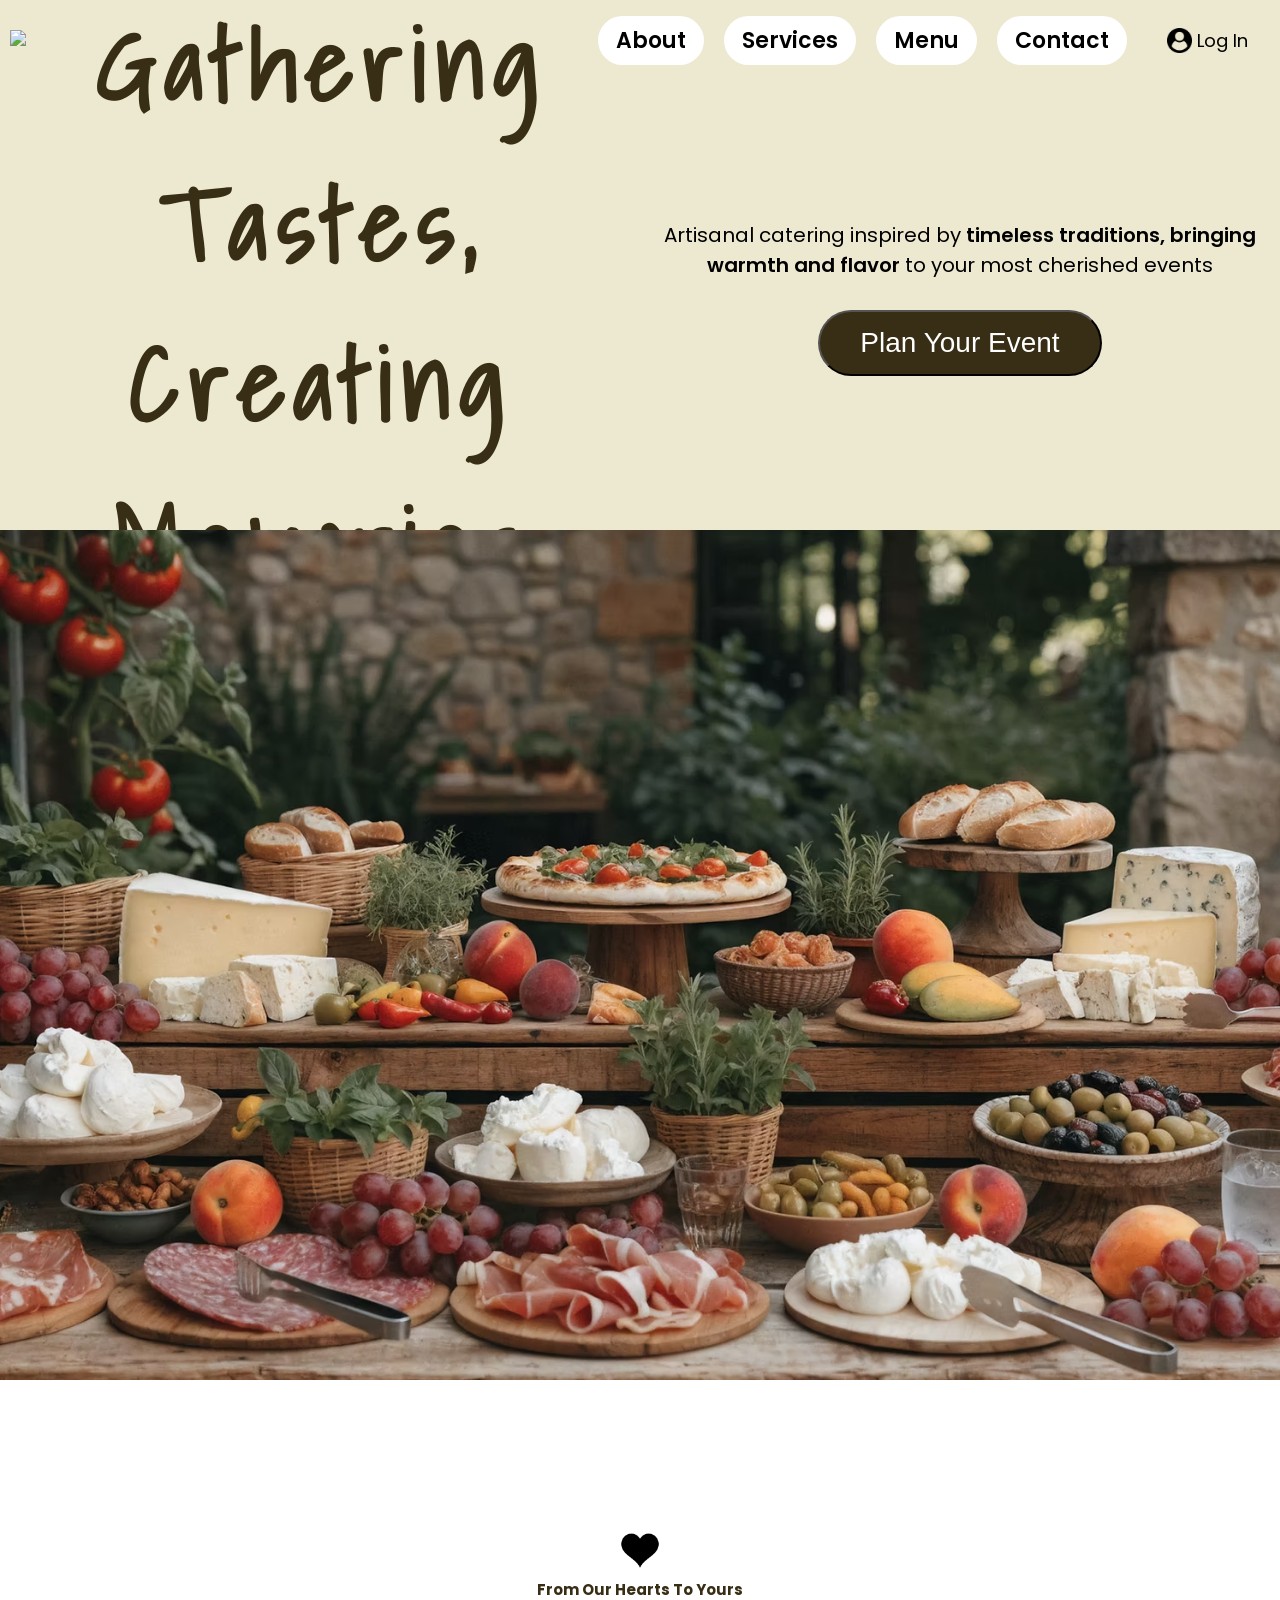
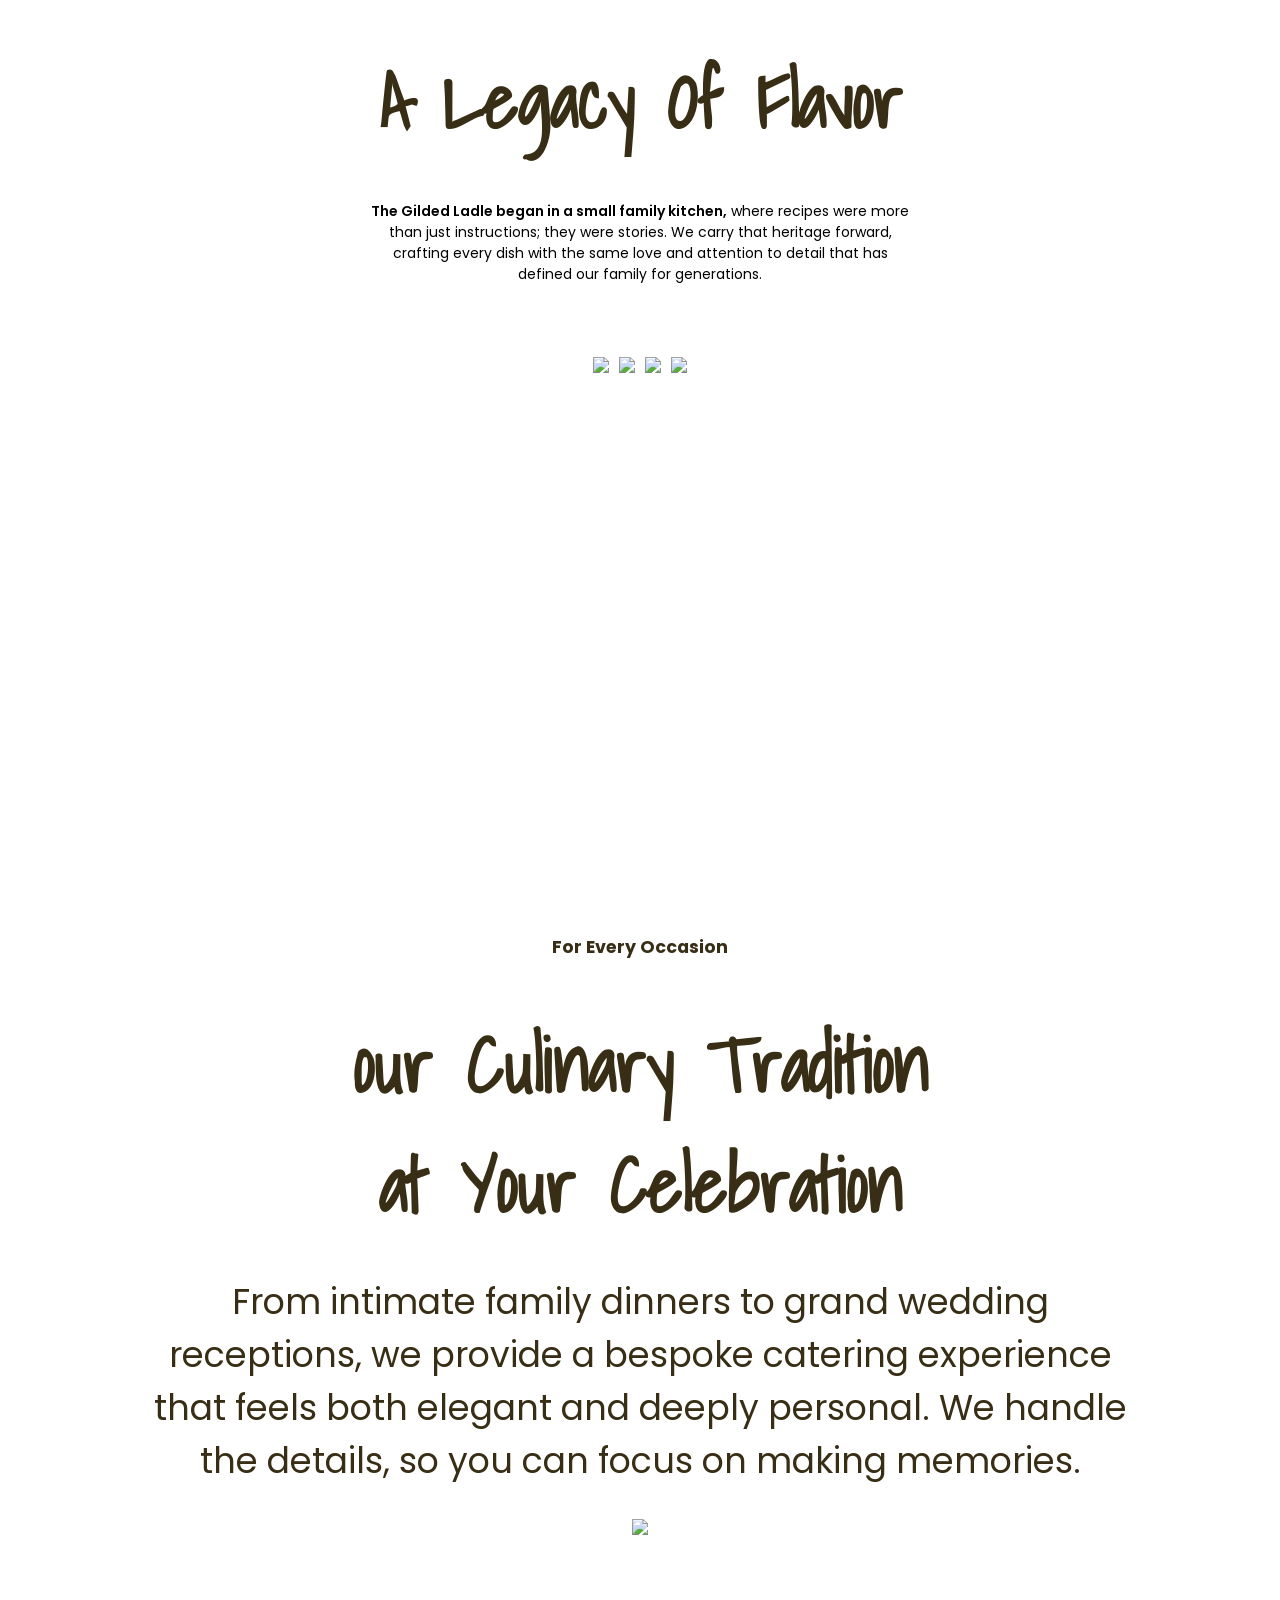
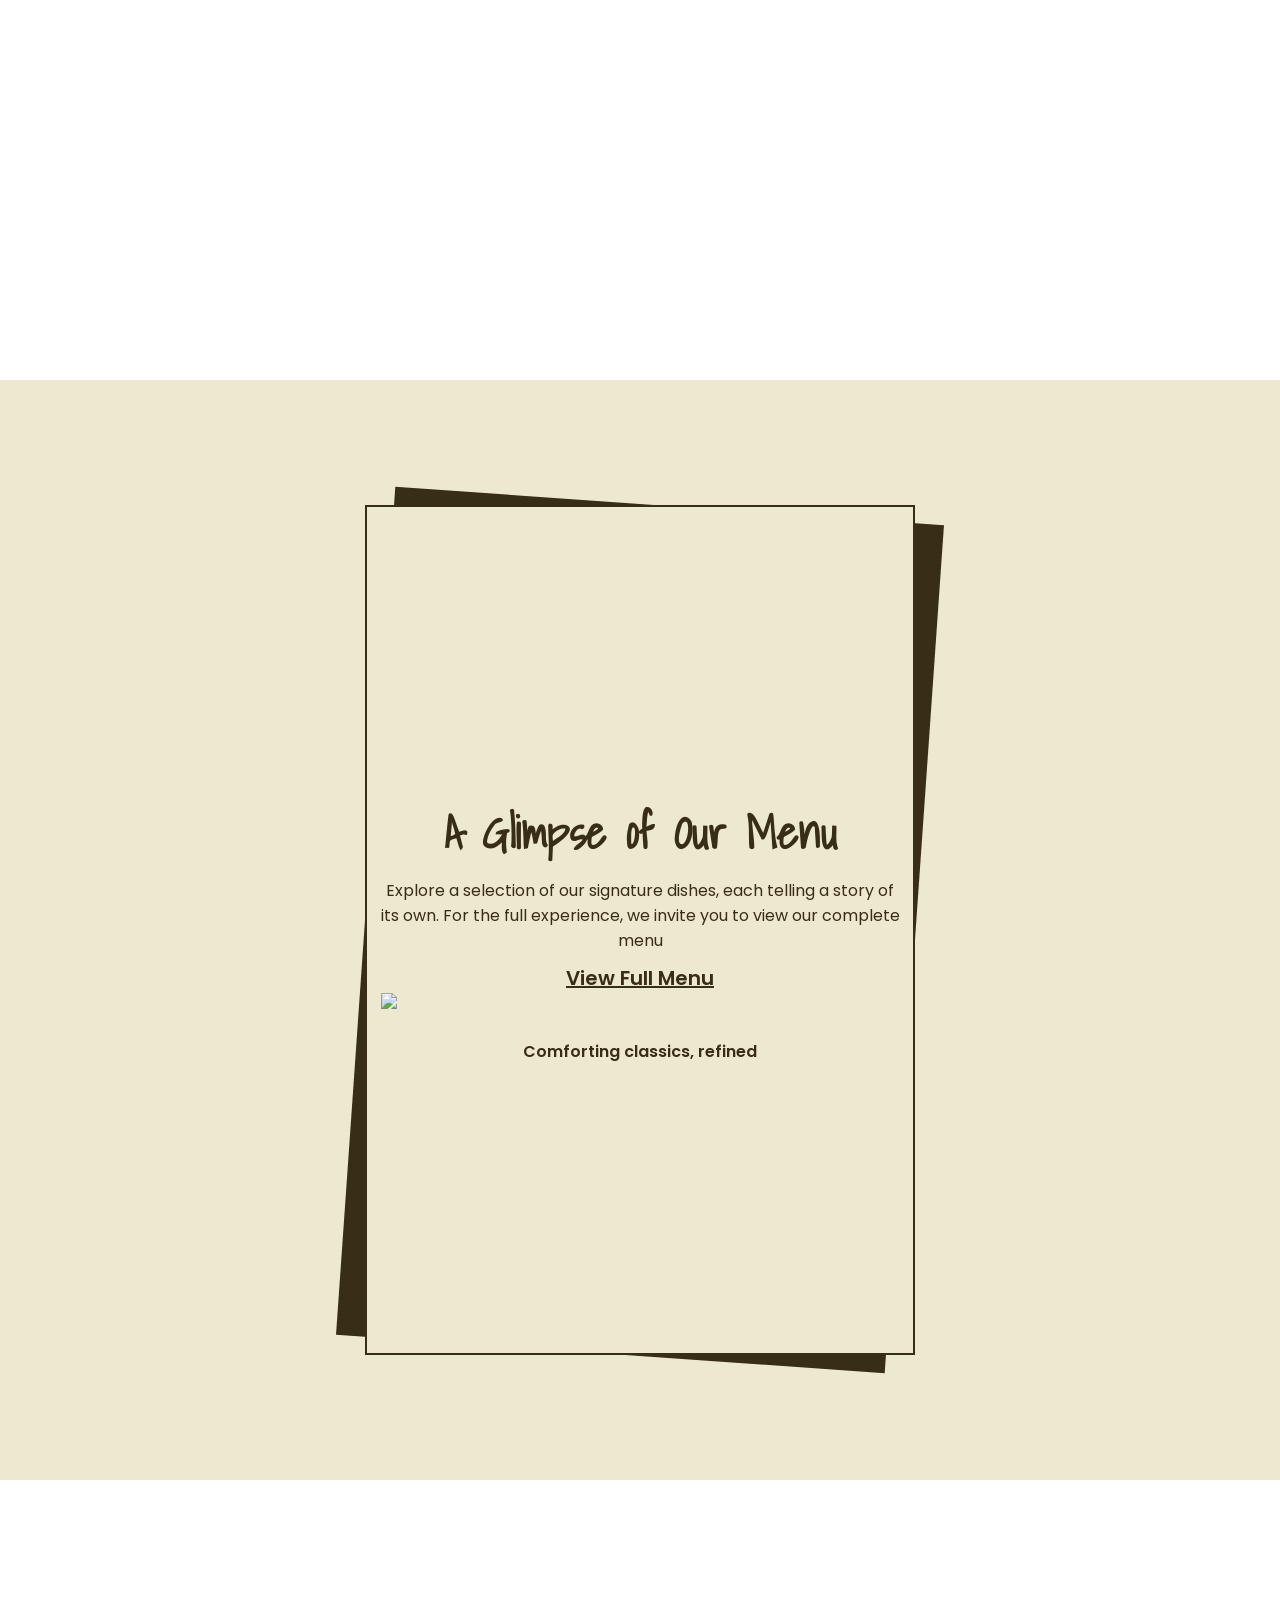
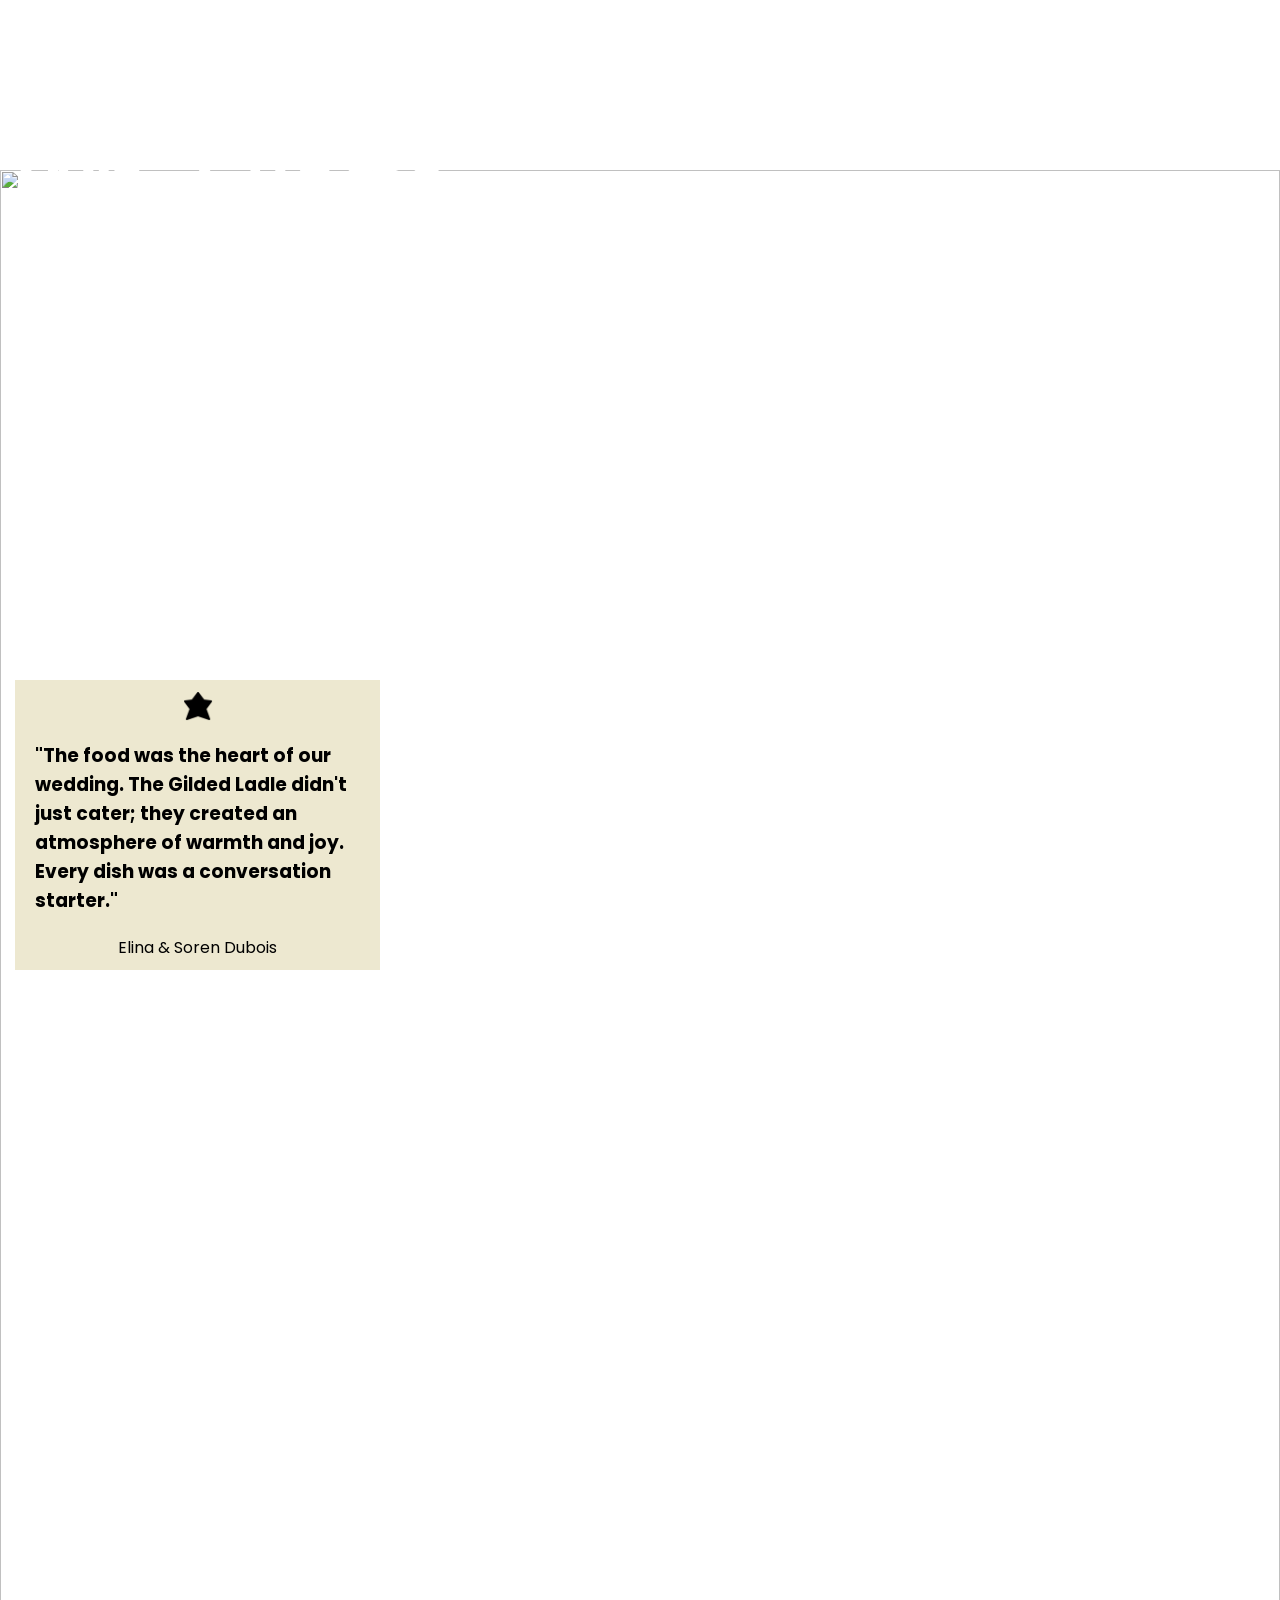
==== index.html @ 80f9003c "first commit" ====
<!doctype html>
<html lang="en">
  <head>
    <meta charset="UTF-8" />
    <meta name="viewport" content="width=device-width, initial-scale=1.0" />
    <link rel="stylesheet" href="style.css" />
    <title>The Glided Ladle</title>
  </head>
  <body>
    <header>
      <!-- HEADER SECTION -->
      <section class="nav-bar">
        <div class="nav-logo">
          <a href="">
            <img
              src="https://static.wixstatic.com/shapes/c837a6_a778e02888c2438186164f194c32f371.svg"
            />
          </a>
        </div>
        <div class="nav-link">
          <div class="nav-links">
            <ul>
              <li>
                <a href="#">About</a>
              </li>
              <li>
                <a href="#">Services</a>
              </li>
              <li>
                <a href="#">Menu</a>
              </li>
              <li>
                <a href="#">Contact</a>
              </li>
            </ul>
          </div>
          <div class="nav-log">
            <img src="images/user.png" />
            <a href="#" class="log-in">Log In</a>
          </div>
        </div>
      </section>
    </header>
    <main>
      <!-- HERO SECTION -->
      <section class="hero">
        <div class="hero-left">
          <h1 class="hero-title">
            Gathering Tastes, <br />
            Creating Memories
          </h1>
        </div>
        <div class="hero-right">
          <p>
            Artisanal catering inspired by
            <span> timeless traditions, bringing warmth and flavor</span> to
            your most cherished events
          </p>
          <div class="hero-button">
            <button>Plan Your Event</button>
          </div>
        </div>
      </section>
      <section class="banner">
        <div class="hero-banner">
          <img
            src="images/c837a6_fc90851868f1481ca88764199d51913c~mv2.avif"
            alt=""
          />
        </div>
      </section>
      <!-- Gallery Section -->
      <section class="gallery">
        <div class="gallery-texts">
          <div class="heart">
            <img src="images/heart (1).png" />
            <h3>From Our Hearts To Yours</h3>
          </div>
          <div class="g-title">
            <h2>A Legacy Of Flavor</h2>
          </div>
          <div class="g-par">
            <p>
              <span>The Gilded Ladle began in a small family kitchen,</span>
              where recipes were more than just instructions; they were stories.
              We carry that heritage forward, crafting every dish with the same
              love and attention to detail that has defined our family for
              generations.
            </p>
          </div>
        </div>
        <div class="gallery-photo">
          <div>
            <img
              src="https://static.wixstatic.com/media/c837a6_384324c828a540c6abbb90be30697486~mv2.png/v1/fill/w_328,h_281,al_c,q_85,usm_0.66_1.00_0.01,enc_avif,quality_auto/Catering_Gemini%203_1%20Flash%20(Nano%20Banana%202)_2026-05-06_10-18-56%201.png"
            />
          </div>
          <div>
            <img
              src="https://static.wixstatic.com/media/c837a6_018a41afda564a21869c9ddf106b1be5~mv2.png/v1/fill/w_328,h_373,al_c,q_85,usm_0.66_1.00_0.01,enc_avif,quality_auto/Catering_Gemini%203_1%20Flash%20(Nano%20Banana%202)_2026-05-13_10-20-02.png"
            />
          </div>
          <div>
            <img
              src="https://static.wixstatic.com/media/c837a6_2e5d409d2fcf476db4d194ffb9705c59~mv2.png/v1/fill/w_328,h_182,al_c,q_85,usm_0.66_1.00_0.01,enc_avif,quality_auto/Catering_Ideogram%20V3_2026-05-06_10-25-07%201.png"
            />
          </div>
          <div>
            <img
              src="https://static.wixstatic.com/media/c837a6_e0ab4f00e4b94d4eac6d458be2f57501~mv2.png/v1/fill/w_328,h_307,al_c,q_85,usm_0.66_1.00_0.01,enc_avif,quality_auto/Catering_Gemini%203_1%20Flash%20(Nano%20Banana%202)_2026-05-13_10-20-49.png"
            />
          </div>
        </div>
      </section>
      <!-- Occasion Section -->
      <section class="occasion">
        <div class="oc-header">
          <h3>For Every Occasion</h3>
        </div>
        <div class="oc-title">
          <h2>our Culinary Tradition at Your Celebration</h2>
        </div>
        <div class="oc-para">
          <p>
            From intimate family dinners to grand wedding receptions, we provide
            a bespoke catering experience that feels both elegant and deeply
            personal. We handle the details, so you can focus on making
            memories.
          </p>
        </div>
        <div class="oc-photo">
          <img
            src="https://static.wixstatic.com/media/c837a6_dc76ecdd513e49bc88d13831666c741c~mv2.png/v1/fill/w_1372,h_1105,al_c,q_90,usm_0.66_1.00_0.01,enc_avif,quality_auto/Catering_Recraft%20V4_2026-05-06_13-30-35%201.png"
          />
        </div>
      </section>
      <!-- Main Menu -->
      <section class="main-menu">
        <div class="back-menu"></div>
        <div class="main-container">
          <h2 class="m-title">A Glimpse of Our Menu</h2>
          <p class="p-title">
            Explore a selection of our signature dishes, each telling a story of
            its own. For the full experience, we invite you to view our complete
            menu
          </p>
          <a href="#" class="menu-link">View Full Menu</a>
          <img
            src="https://static.wixstatic.com/media/c837a6_c9cc9427d64644e28fa9f0b4f3387813~mv2.png/v1/fill/w_446,h_279,al_c,q_85,usm_0.66_1.00_0.01,enc_avif,quality_auto/c837a6_c9cc9427d64644e28fa9f0b4f3387813~mv2.png"
          />
          <div class="m-footer">Comforting classics, refined</div>
        </div>
      </section>
      <!-- Guest Photo -->
      <div class="guests">
        <div class="guest-title">
          <h2>
            Kind Words From <br />
            Our Guests
          </h2>
        </div>
        <div class="star star1">
          <img src="images/star.png" class="stars" />
          <h3>
            "The food was the heart of our wedding. The Gilded Ladle didn't just
            cater; they created an atmosphere of warmth and joy. Every dish was
            a conversation starter."
          </h3>
          <p class="guest-p">Elina & Soren Dubois</p>
        </div>
        <!-- <div class="star star1"></div> -->
        <!-- <div class="star star1"></div> -->
        <div class="guest-photo">
          <img
            src="https://static.wixstatic.com/media/c837a6_2e94bf0959334d90a30a509d854ec2d0~mv2.png/v1/fill/w_1372,h_1444,al_c,q_95,usm_0.66_1.00_0.01,enc_avif,quality_auto/Catering_Recraft%20V4_2026-05-06_13-28-59%201.png"
          />
        </div>
      </div>
    </main>
    <footer></footer>
  </body>
</html>
---- style.css ----
/* font family */
@import url("https://fonts.googleapis.com/css2?family=Shadows+Into+Light&display=swap");
@import url("https://fonts.googleapis.com/css2?family=Poppins:ital,wght@0,100;0,200;0,300;0,400;0,500;0,600;0,700;0,800;0,900;1,100;1,200;1,300;1,400;1,500;1,600;1,700;1,800;1,900&display=swap");

* {
  margin: 0;
  padding: 0;
  box-sizing: border-box;
}

body {
  font-family: "Poppins", sans-serif;
}

header {
  width: 100%;
  height: 80px;
  background-color: #ede8d0;
}

/* NAV BAR SECTION */

.nav-bar {
  width: 100%;
  height: 100%;
  display: flex;
  align-items: center;
  justify-content: space-between;
}

.nav-logo {
  margin: 10px;
}

.nav-logo img {
  width: 120px;
}

.nav-links ul {
  display: flex;
  align-items: center;
  justify-content: center;
  gap: 20px;
}

.nav-links ul li {
  list-style: none;
  background: #fff;
  padding: 8px;
  border-radius: 30px;
}

.nav-links ul li a {
  text-decoration: none;
  font-size: 22px;
  color: black;
  cursor: pointer;
  font-weight: 600;
  padding: 10px;
}

.nav-link {
  width: 700px;
  display: flex;
  align-items: center;
  justify-content: center;
  gap: 40px;
}
.nav-log {
  display: flex;
  align-items: center;
  justify-content: center;
  gap: 5px;
}

.nav-log img {
  width: 25px;
  height: 25px;
}

.nav-log a {
  text-decoration: none;
  margin-right: 15px;
  color: black;
  cursor: pointer;
  font-size: 18px;
}

.nav-links ul li a:hover {
  text-decoration: underline;
}
.nav-log a:hover {
  color: rgb(73, 71, 71);
}

/* HERO SECTION */
.hero {
  display: flex;
  align-items: center;
  justify-content: space-between;
}
.hero-left {
  display: flex;
  align-items: center;
  justify-content: center;
  flex: 1;
  background-color: #ede8d0;
  width: 50%;
  height: 450px;
}

.hero-title {
  font-family: "Shadows Into Light", cursive;
  text-align: center;
  font-size: 100px;
  letter-spacing: 10px;
  color: #382e15;
}

.hero-right {
  display: flex;
  align-items: center;
  justify-content: center;
  flex: 1;
  background-color: #ede8d0;
  width: 50%;
  height: 450px;
  flex-direction: column;
}

.hero-right p {
  font-size: 20px;
  text-align: center;
  margin-bottom: 15px;
}

.hero-right span {
  color: black;
  font-weight: 600;
}

.hero-button button {
  background: #382e15;
  color: #fff;
  font-size: 28px;
  padding: 15px 40px;
  border-radius: 40px;
  margin: 15px;
  cursor: pointer;
}

.hero-button button:hover {
  text-decoration: underline;
}

.banner {
  width: 100%;
  height: auto;
  display: flex;
  align-items: center;
  justify-content: center;
}

.hero-banner {
  display: flex;
  align-items: center;
  justify-content: center;
  background: #ede8d0;
  width: 100%;
}

.hero-banner img {
  width: 1750px;
  height: 850px;
}

/* Gallery Section */

.gallery {
  width: 100%;
  min-height: 700px;
  display: flex;
  justify-content: center;
  align-items: center;
  flex-direction: column;
  gap: 20px;
}

.gallery-texts {
  display: flex;
  flex-direction: column;
  justify-content: center;
  align-items: center;
  gap: 40px;
  margin: 50px;
}

.heart {
  text-align: center;
}

.heart img {
  width: 40px;
}

.heart h3 {
  color: #382e15;
  font-size: 15px;
}

.g-title {
  color: #382e15;
  font-size: 50px;
  font-family: "Shadows Into Light", cursive;
}

.g-par {
  text-align: center;
  width: 550px;
  font-size: 14px;
}

.g-par span {
  color: black;
  font-weight: 600;
}

.gallery-photo {
  width: 100%;
  height: auto;
  display: flex;
  align-items: center;
  justify-content: center;
  gap: 10px;
  flex-wrap: wrap;
}

.gallery-photo img {
  width: 450px;
}

/* Occasion section */

.occasion {
  width: 100%;
  min-height: 1500px;
  display: flex;
  align-items: center;
  justify-content: center;
  flex-direction: column;
  text-align: center;
  gap: 30px;
}

.oc-header {
  padding: 15px;
  color: #382e15;
  font-size: 15px;
}

.oc-title {
  color: #382e15;
  font-size: 50px;
  font-family: "Shadows Into Light", cursive;
  text-align: center;
  width: 600px;
}

.oc-para {
  width: 1000px;
  font-size: 35px;
  color: #382e15;
}

.oc-photo {
  width: 1700px;
  height: auto;
}

.oc-photo img {
  width: 100%;
  object-fit: cover;
}

/* Main Menu */

.main-menu {
  width: 100%;
  min-height: 1100px;
  display: flex;
  align-items: center;
  justify-content: center;
  background-color: #ede8d0;
}

.main-container {
  position: relative;
  width: 550px;
  height: 850px;
  border: 2px solid #382e15;
  flex-direction: column;
  display: flex;
  justify-content: center;
  align-items: center;
  background-color: #ede8d0;
}

.back-menu {
  position: absolute;
  width: 550px;
  height: 850px;
  background-color: #382e15;
  transform: rotate(4deg);
}

.m-title {
  color: #382e15;
  font-size: 45px;
  font-family: "Shadows Into Light", cursive;
  text-align: center;
}

.p-title {
  color: #382e15;
  font-size: 16px;
  text-align: center;
  padding: 10px;
}

.main-container img {
  width: 95%;
}

.menu-link {
  color: #382e15;
  font-size: 20px;
  font-weight: 600;
}

.m-footer {
  color: #382e15;
  font-weight: 600;
  margin-top: 30px;
}

/* Guest Section */

.guests {
  width: 100%;
  min-height: 1100px;
  position: relative;
}

.guest-photo {
  width: 100%;
  height: 100%;
}

.guest-photo img {
  width: 100%;
  height: 1605px;
  object-fit: cover;
}

.guest-title {
  position: absolute;
  color: #fff;
  font-family: "Shadows Into Light", cursive;
  font-size: 70px;
  width: 713;
  height: 166;
  top: 50px;
  left: 15px;
}

.star {
  position: absolute;
  width: 365px;
  height: 290px;
  background-color: #ede8d0;
  display: flex;
  align-items: center;
  justify-content: center;
  flex-direction: column;
  left: 15px;
  top: 800px;
  padding: 20px;
  gap: 20px;
}

.star img {
  width: 30px;
  height: 30px;
}

.star1 {
  position: relative;
}
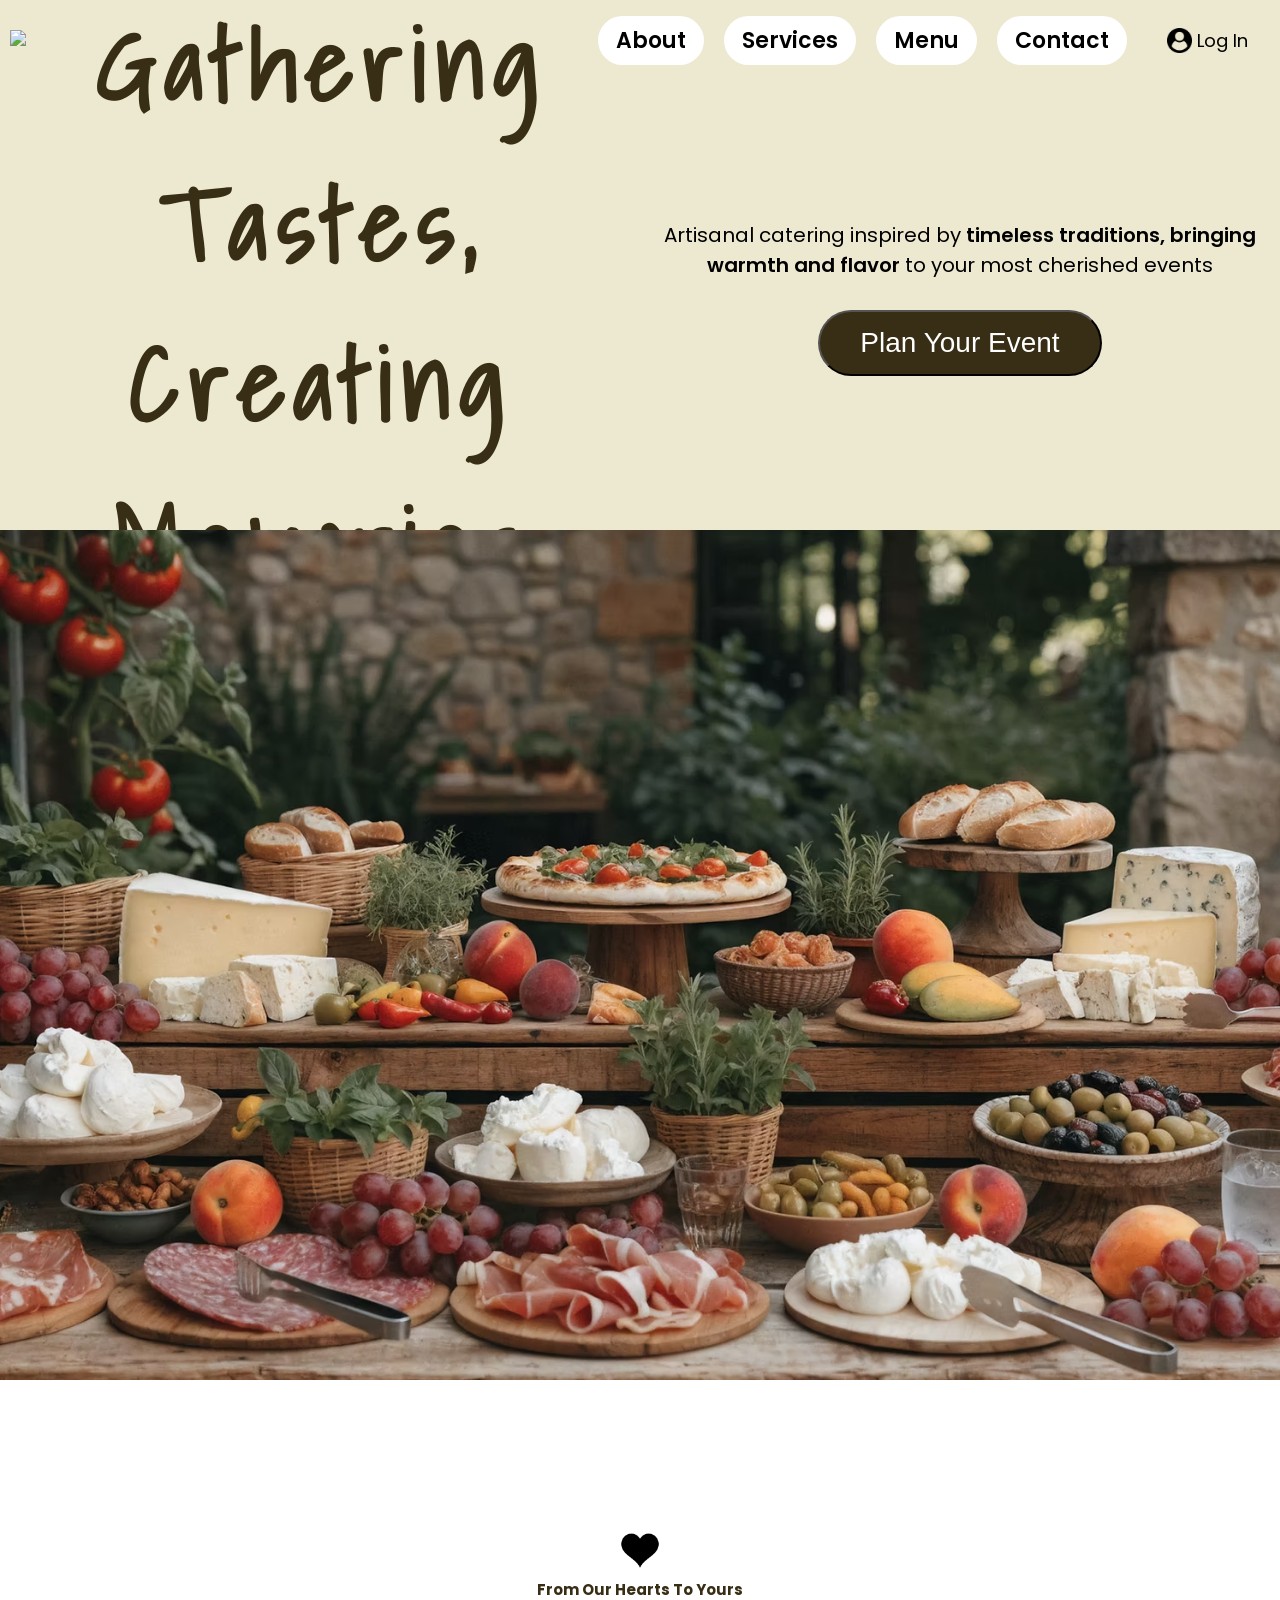
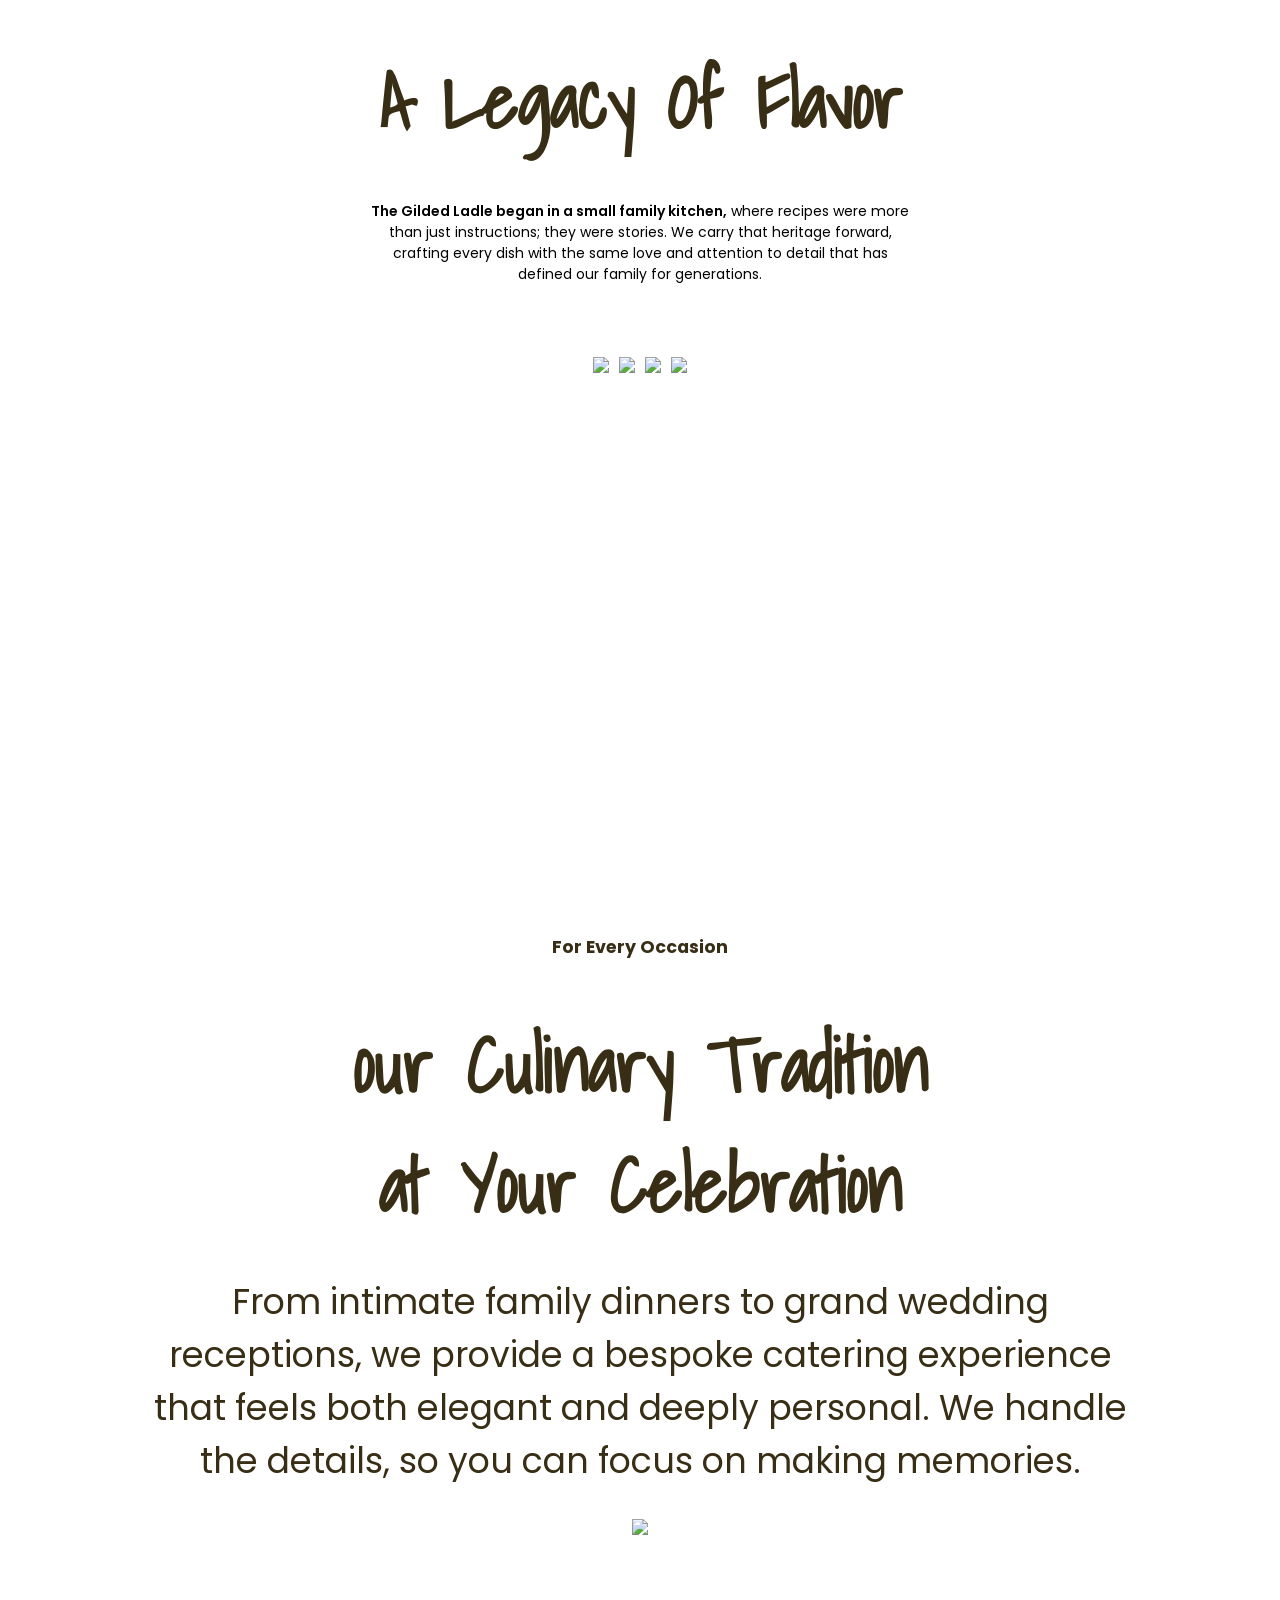
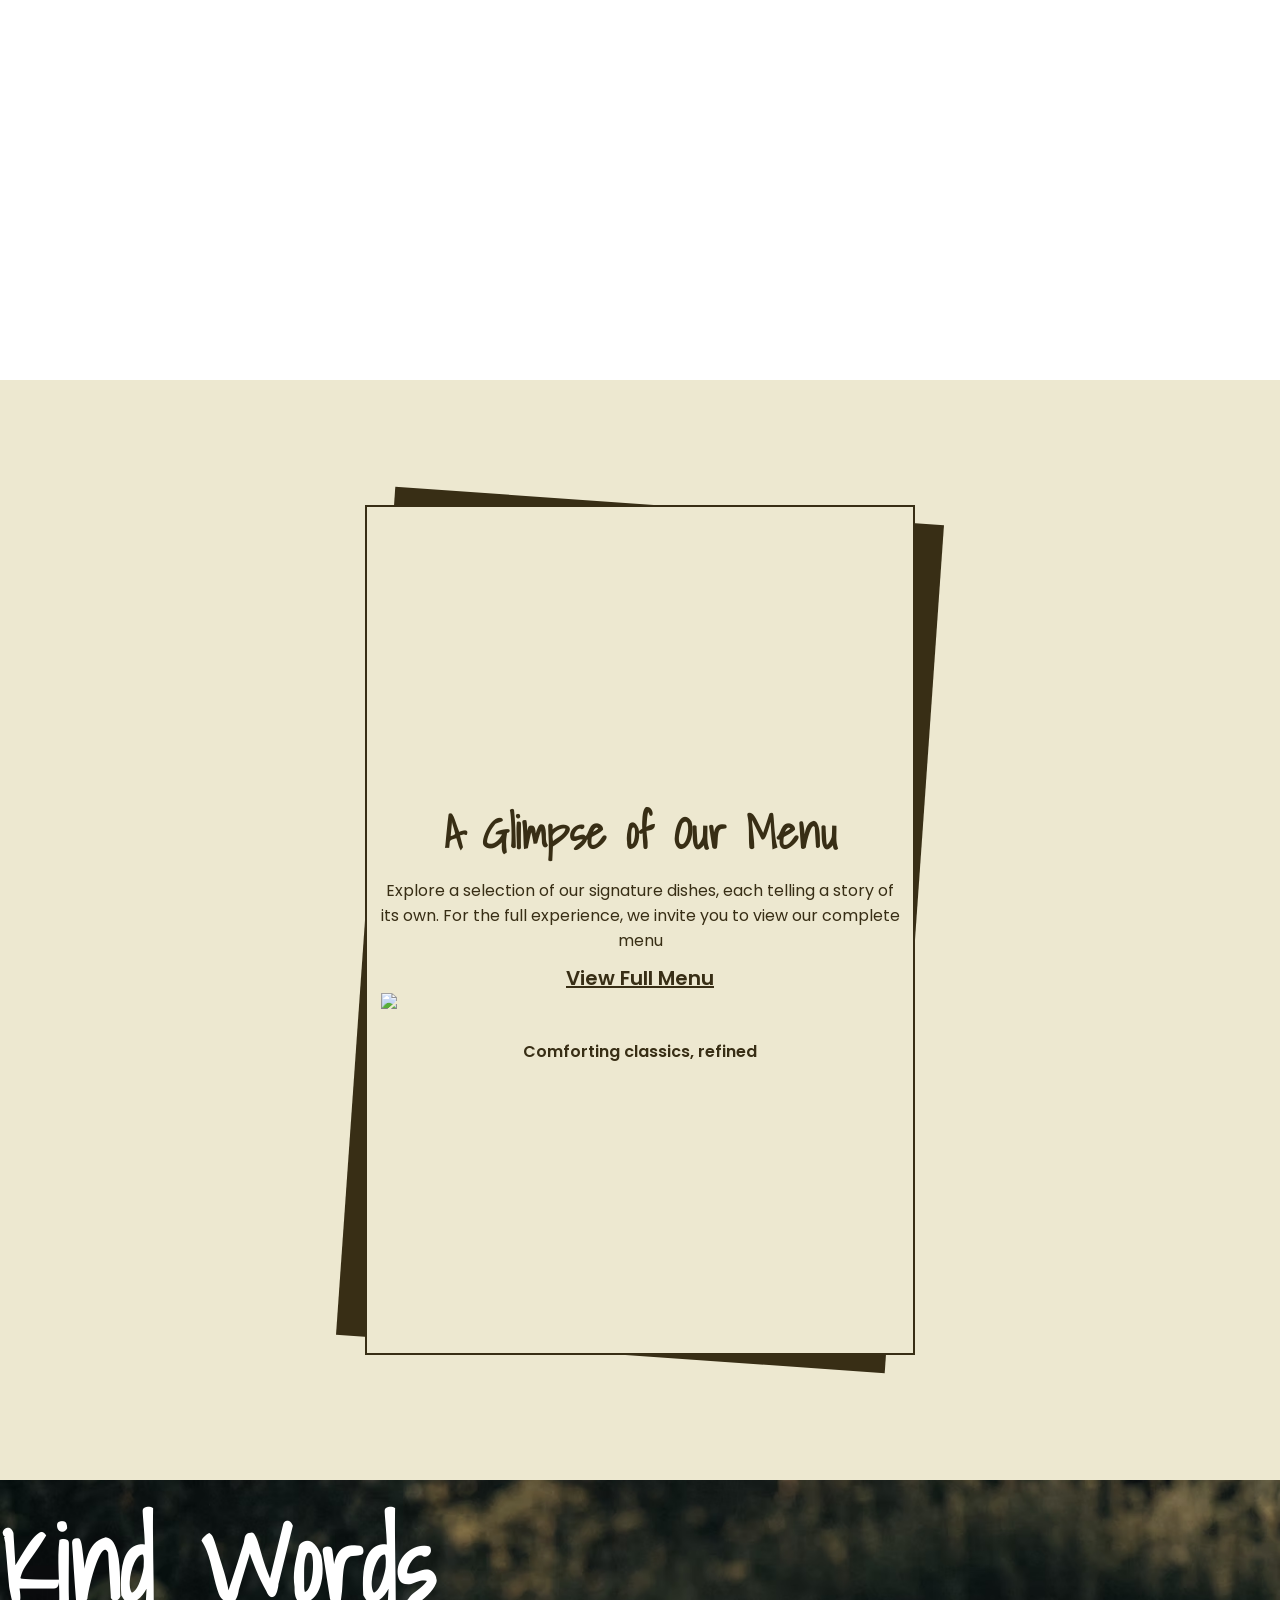
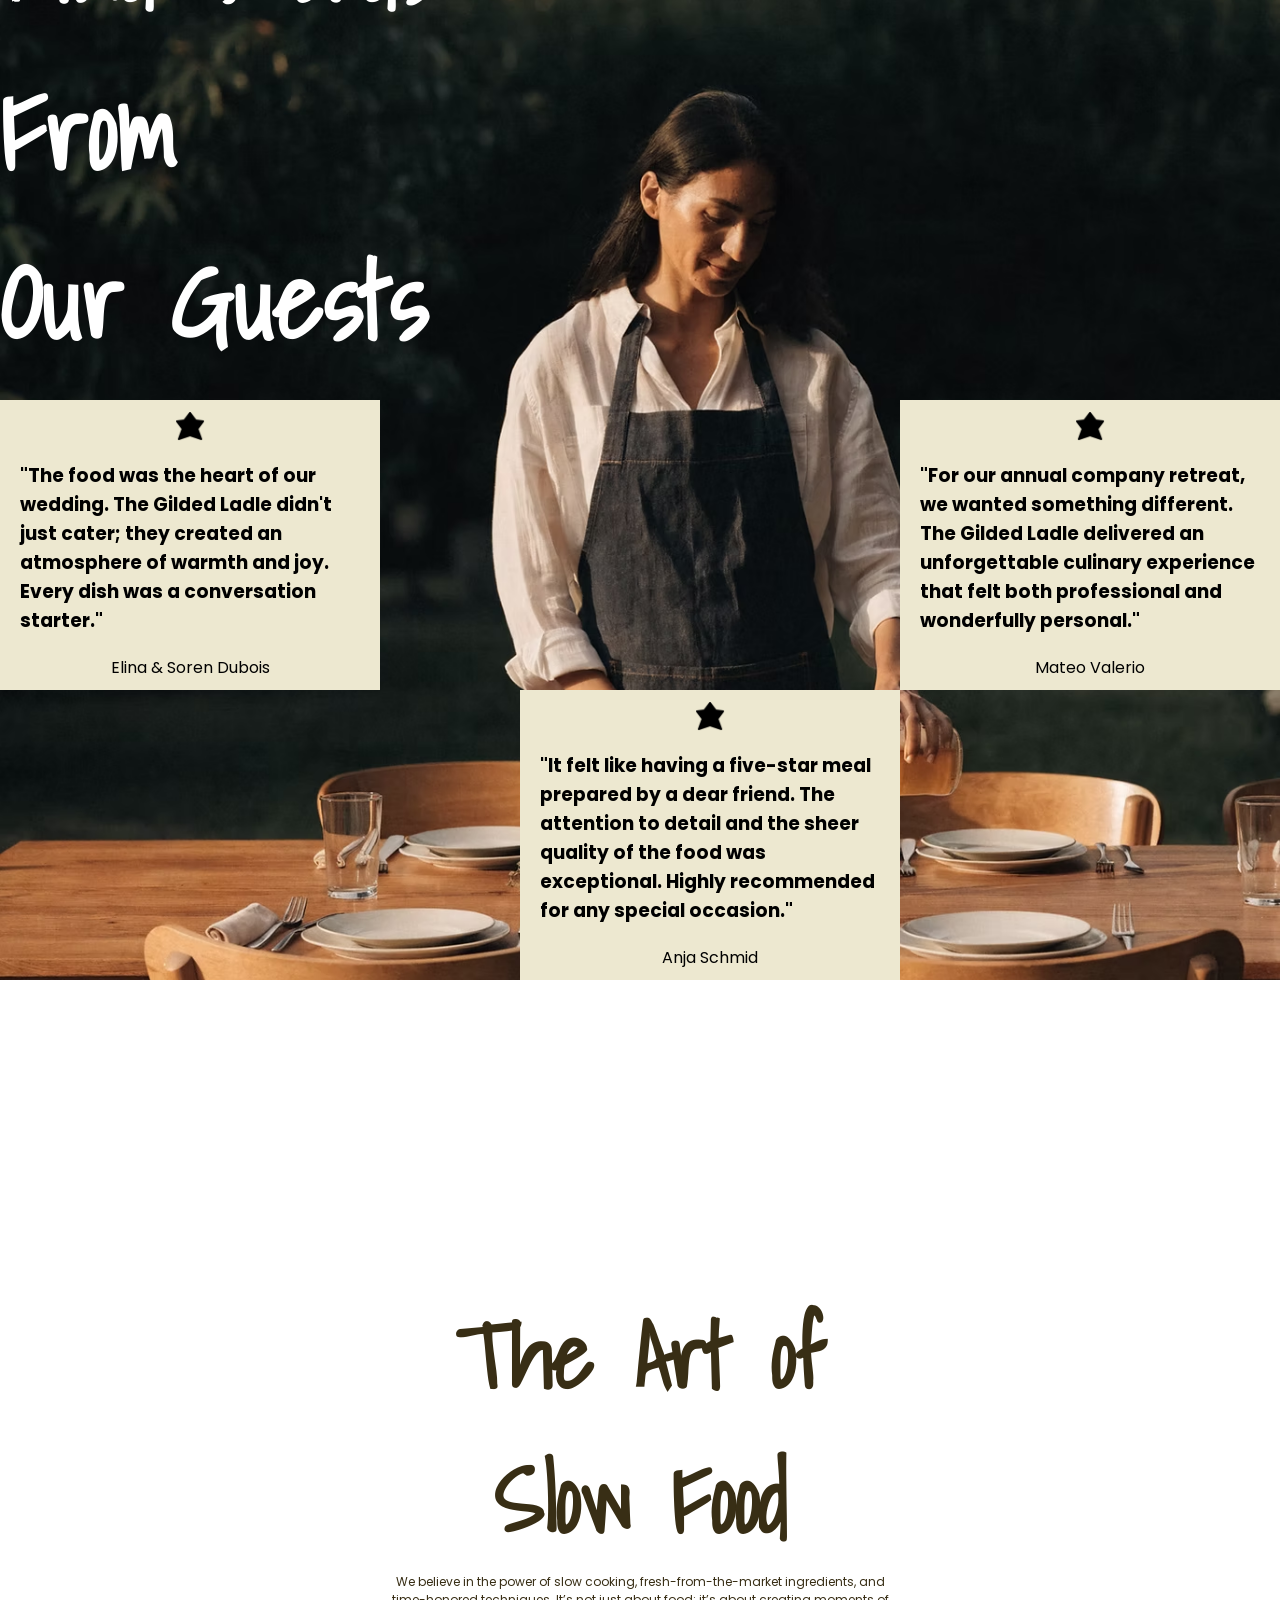
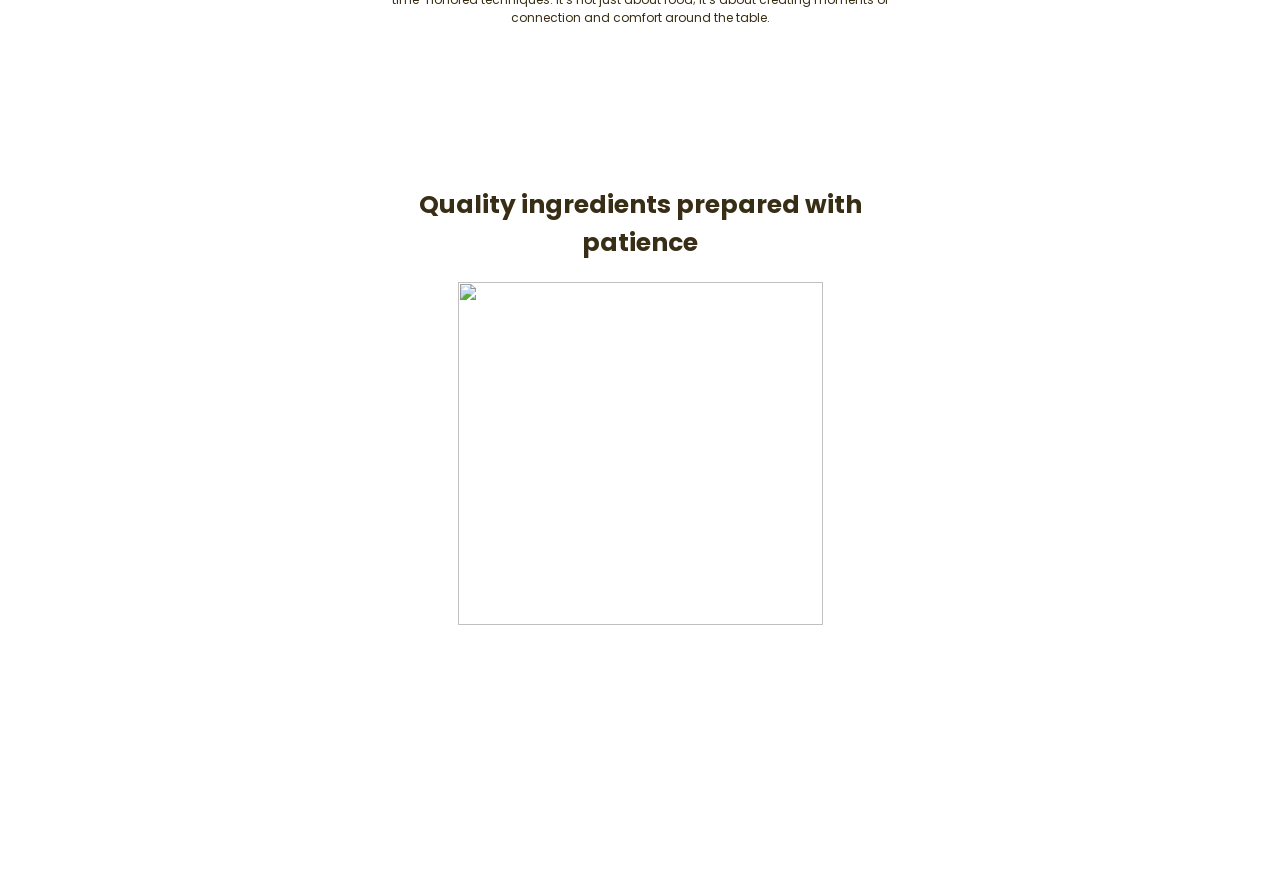
==== commit 10a571a2: "test" ====
--- a/index.html
+++ b/index.html
@@ -11,7 +11,7 @@
       <!-- HEADER SECTION -->
       <section class="nav-bar">
         <div class="nav-logo">
-          <a href="">
+          <a href="index.html">
             <img
               src="https://static.wixstatic.com/shapes/c837a6_a778e02888c2438186164f194c32f371.svg"
             />
@@ -152,7 +152,7 @@
         </div>
       </section>
       <!-- Guest Photo -->
-      <div class="guests">
+      <section class="guests">
         <div class="guest-title">
           <h2>
             Kind Words From <br />
@@ -168,14 +168,48 @@
           </h3>
           <p class="guest-p">Elina & Soren Dubois</p>
         </div>
-        <!-- <div class="star star1"></div> -->
-        <!-- <div class="star star1"></div> -->
-        <div class="guest-photo">
-          <img
-            src="https://static.wixstatic.com/media/c837a6_2e94bf0959334d90a30a509d854ec2d0~mv2.png/v1/fill/w_1372,h_1444,al_c,q_95,usm_0.66_1.00_0.01,enc_avif,quality_auto/Catering_Recraft%20V4_2026-05-06_13-28-59%201.png"
-          />
-        </div>
-      </div>
+        <div class="star star2">
+          <img src="images/star.png" class="stars" />
+          <h3>
+            "It felt like having a five-star meal prepared by a dear friend. The
+            attention to detail and the sheer quality of the food was
+            exceptional. Highly recommended for any special occasion."
+          </h3>
+          <p class="guest-p">Anja Schmid</p>
+        </div>
+        <div class="star star3">
+          <img src="images/star.png" class="stars" />
+          <h3>
+            "For our annual company retreat, we wanted something different. The
+            Gilded Ladle delivered an unforgettable culinary experience that
+            felt both professional and wonderfully personal."
+          </h3>
+          <p class="guest-p">Mateo Valerio</p>
+        </div>
+      </section>
+      <!-- The Art Section -->
+      <section class="art">
+        <div class="title-con">
+          <h2 class="art-title">The Art of Slow Food</h2>
+          <p class="art-p">
+            We believe in the power of slow cooking, fresh-from-the-market
+            ingredients, and time-honored techniques. It’s not just about food;
+            it’s about creating moments of connection and comfort around the
+            table.
+          </p>
+        </div>
+        <div class="picture-con">
+          <h2 class="pic-title">Quality ingredients prepared with patience</h2>
+          <img
+            alt=""
+            role="presentation"
+            data-ssr-src-done="true"
+            fetchpriority="high"
+            src="https://static.wixstatic.com/media/c837a6_ad780b57a3524e96bb549858f84e625c~mv2.png/v1/fill/w_328,h_309,al_c,q_85,usm_0.66_1.00_0.01,enc_avif,quality_auto/Catering_Recraft%20V4_2026-05-06_13-29-14%201.png"
+            style="width: 365px; height: 343px; object-fit: cover"
+          />
+        </div>
+      </section>
     </main>
     <footer></footer>
   </body>
--- a/style.css
+++ b/style.css
@@ -348,22 +348,17 @@
 .guests {
   width: 100%;
   min-height: 1100px;
-  position: relative;
-}
-
-.guest-photo {
-  width: 100%;
-  height: 100%;
-}
-
-.guest-photo img {
-  width: 100%;
-  height: 1605px;
+  background-image: url(images/guests.png);
   object-fit: cover;
+  background-size: cover;
+  background-position: center;
+  background-repeat: no-repeat;
+  display: grid;
+  grid-template-columns: repeat(1, 1fr);
+  grid-template-rows: repeat(1, 1fr);
 }
 
 .guest-title {
-  position: absolute;
   color: #fff;
   font-family: "Shadows Into Light", cursive;
   font-size: 70px;
@@ -374,8 +369,7 @@
 }
 
 .star {
-  position: absolute;
-  width: 365px;
+  width: 380px;
   height: 290px;
   background-color: #ede8d0;
   display: flex;
@@ -394,5 +388,64 @@
 }
 
 .star1 {
-  position: relative;
-}
+  grid-row: 2;
+  grid-column: 1;
+}
+
+.star2 {
+  grid-row: 3;
+  grid-column: 2;
+}
+
+.star3 {
+  grid-row: 2;
+  grid-column: 5;
+}
+
+/* art section */
+
+.art {
+  min-height: 1500px;
+  width: 100%;
+  display: flex;
+  align-items: center;
+  justify-content: center;
+  flex-direction: column;
+}
+
+.title-con {
+  width: 500px;
+  height: 550px;
+  display: flex;
+  justify-content: center;
+  align-items: center;
+  flex-direction: column;
+  text-align: center;
+}
+
+.art-title {
+  color: #382e15;
+  font-family: "Shadows Into Light", cursive;
+  font-size: 90px;
+}
+
+.art-p {
+  color: #382e15;
+  font-size: 12px;
+}
+
+.picture-con {
+  width: 500px;
+  height: 550px;
+  display: flex;
+  justify-content: center;
+  align-items: center;
+  flex-direction: column;
+  text-align: center;
+  gap: 20px;
+}
+
+.pic-title {
+  color: #382e15;
+  font-size: 25px;
+}
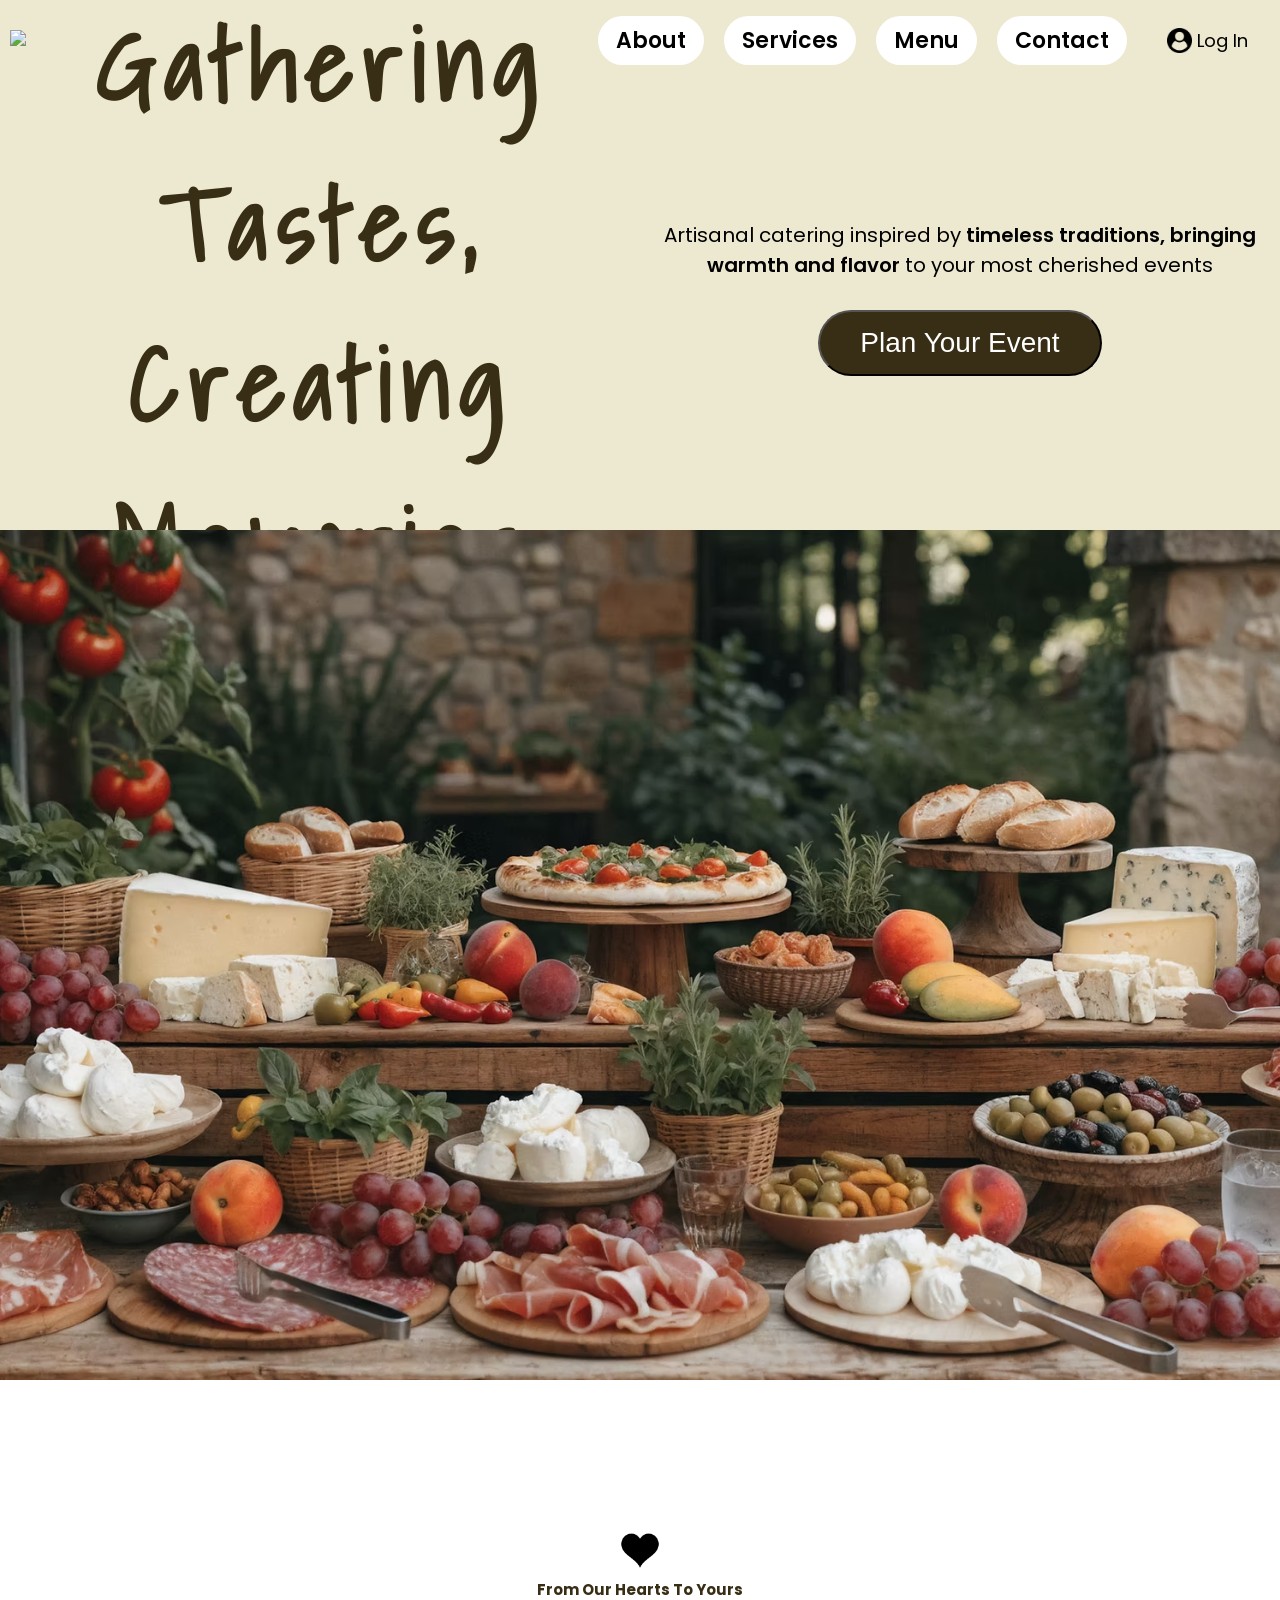
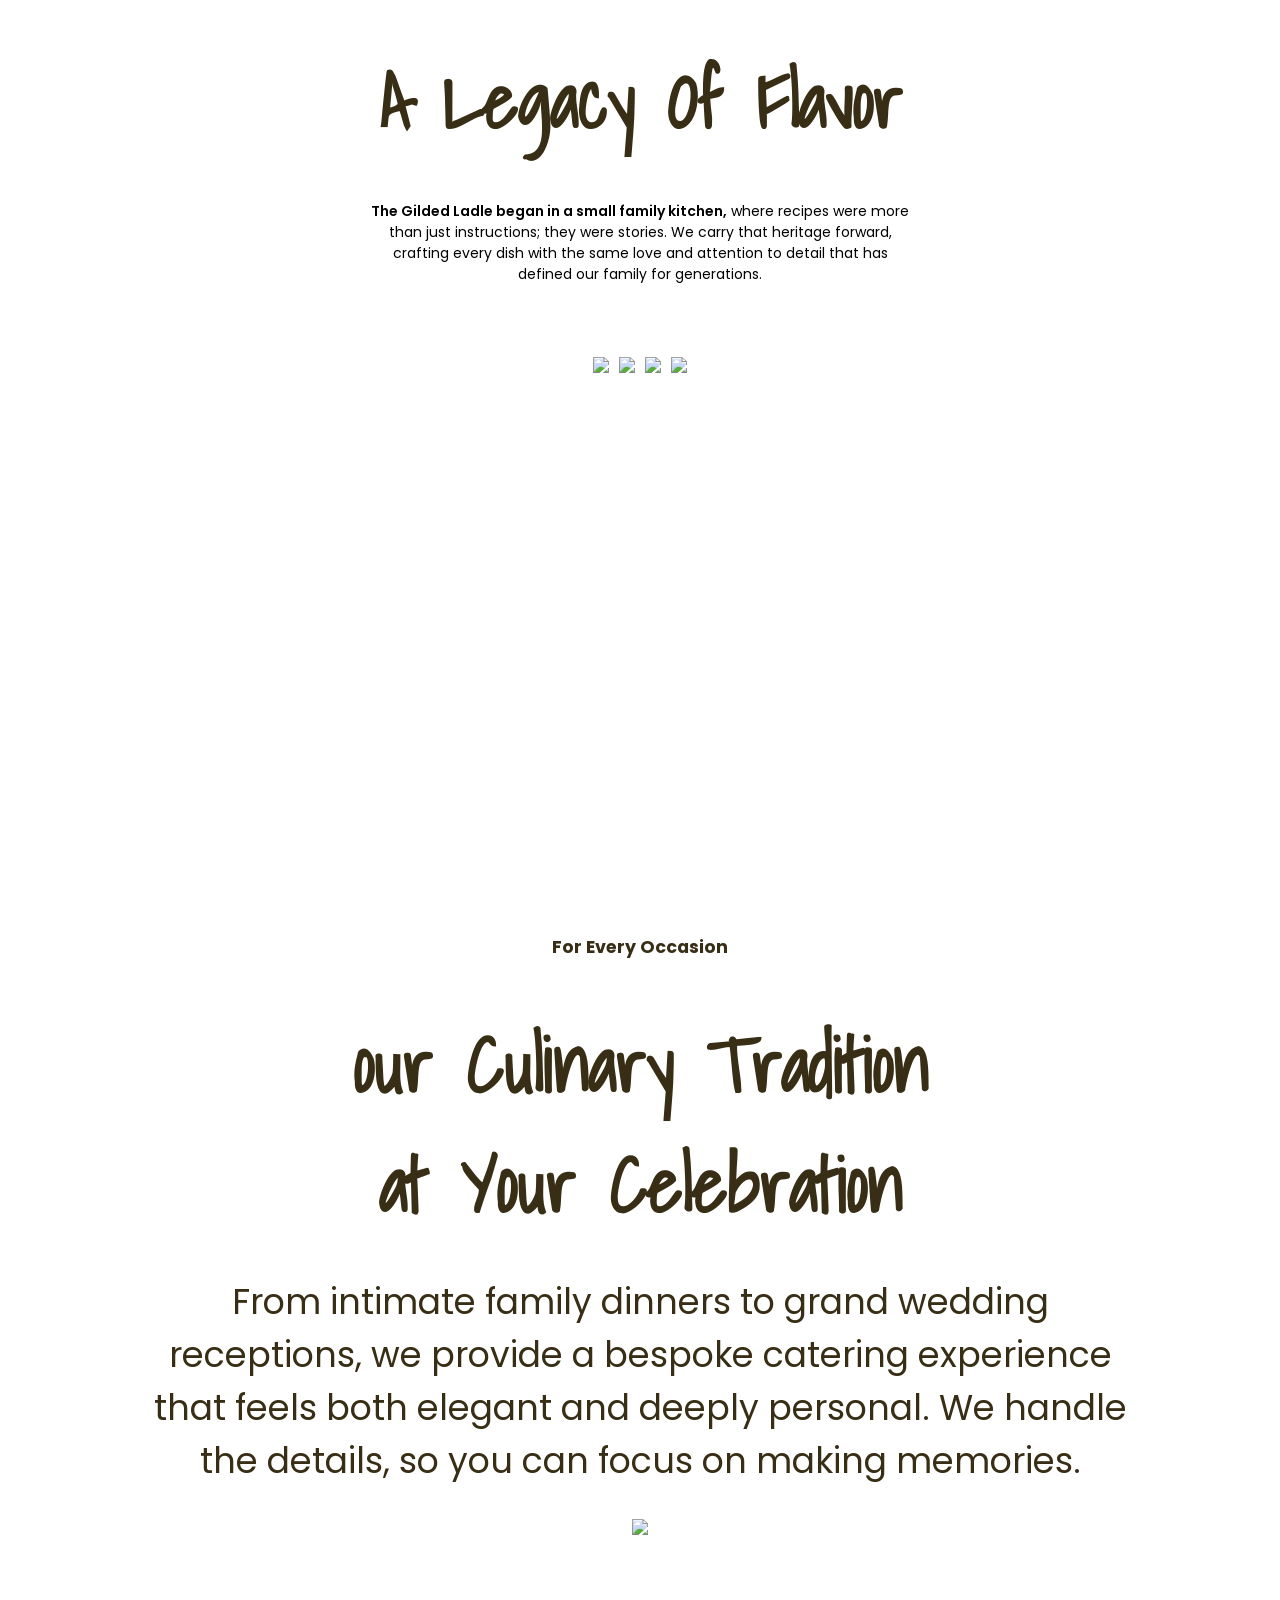
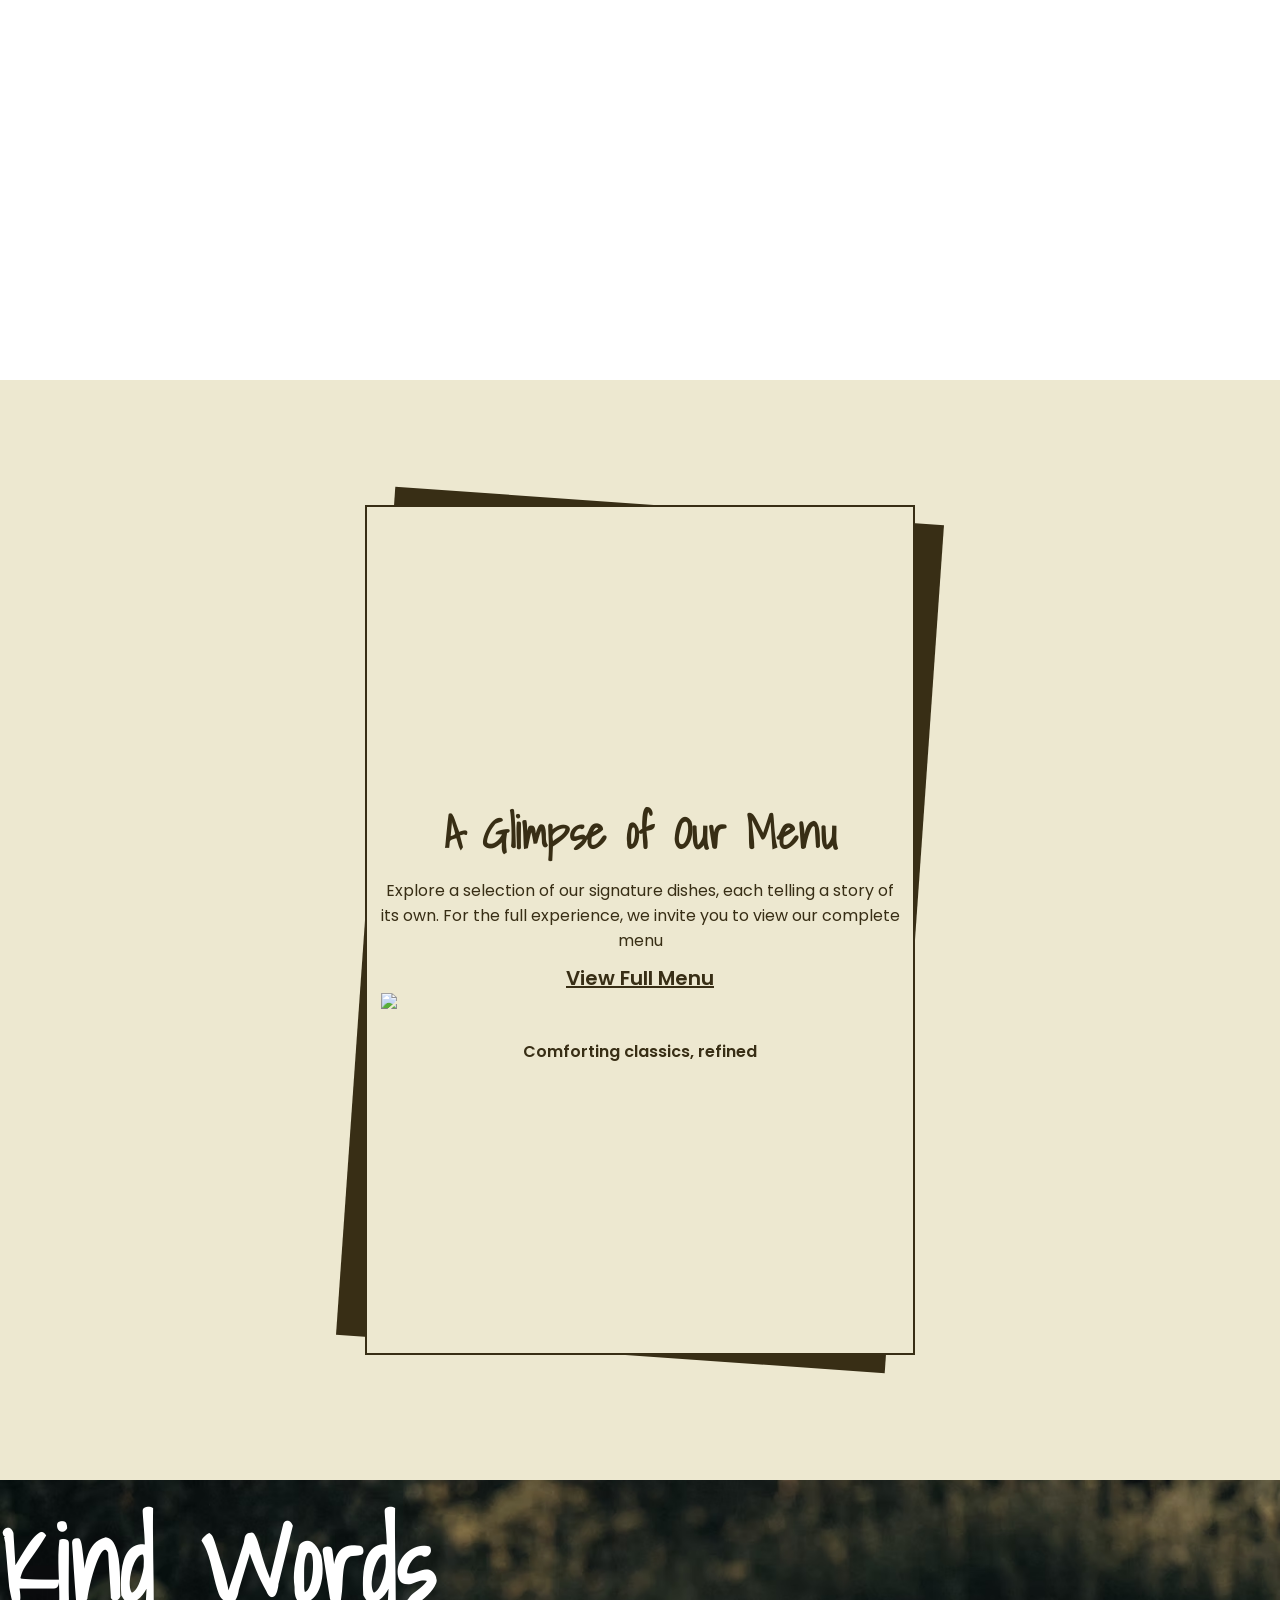
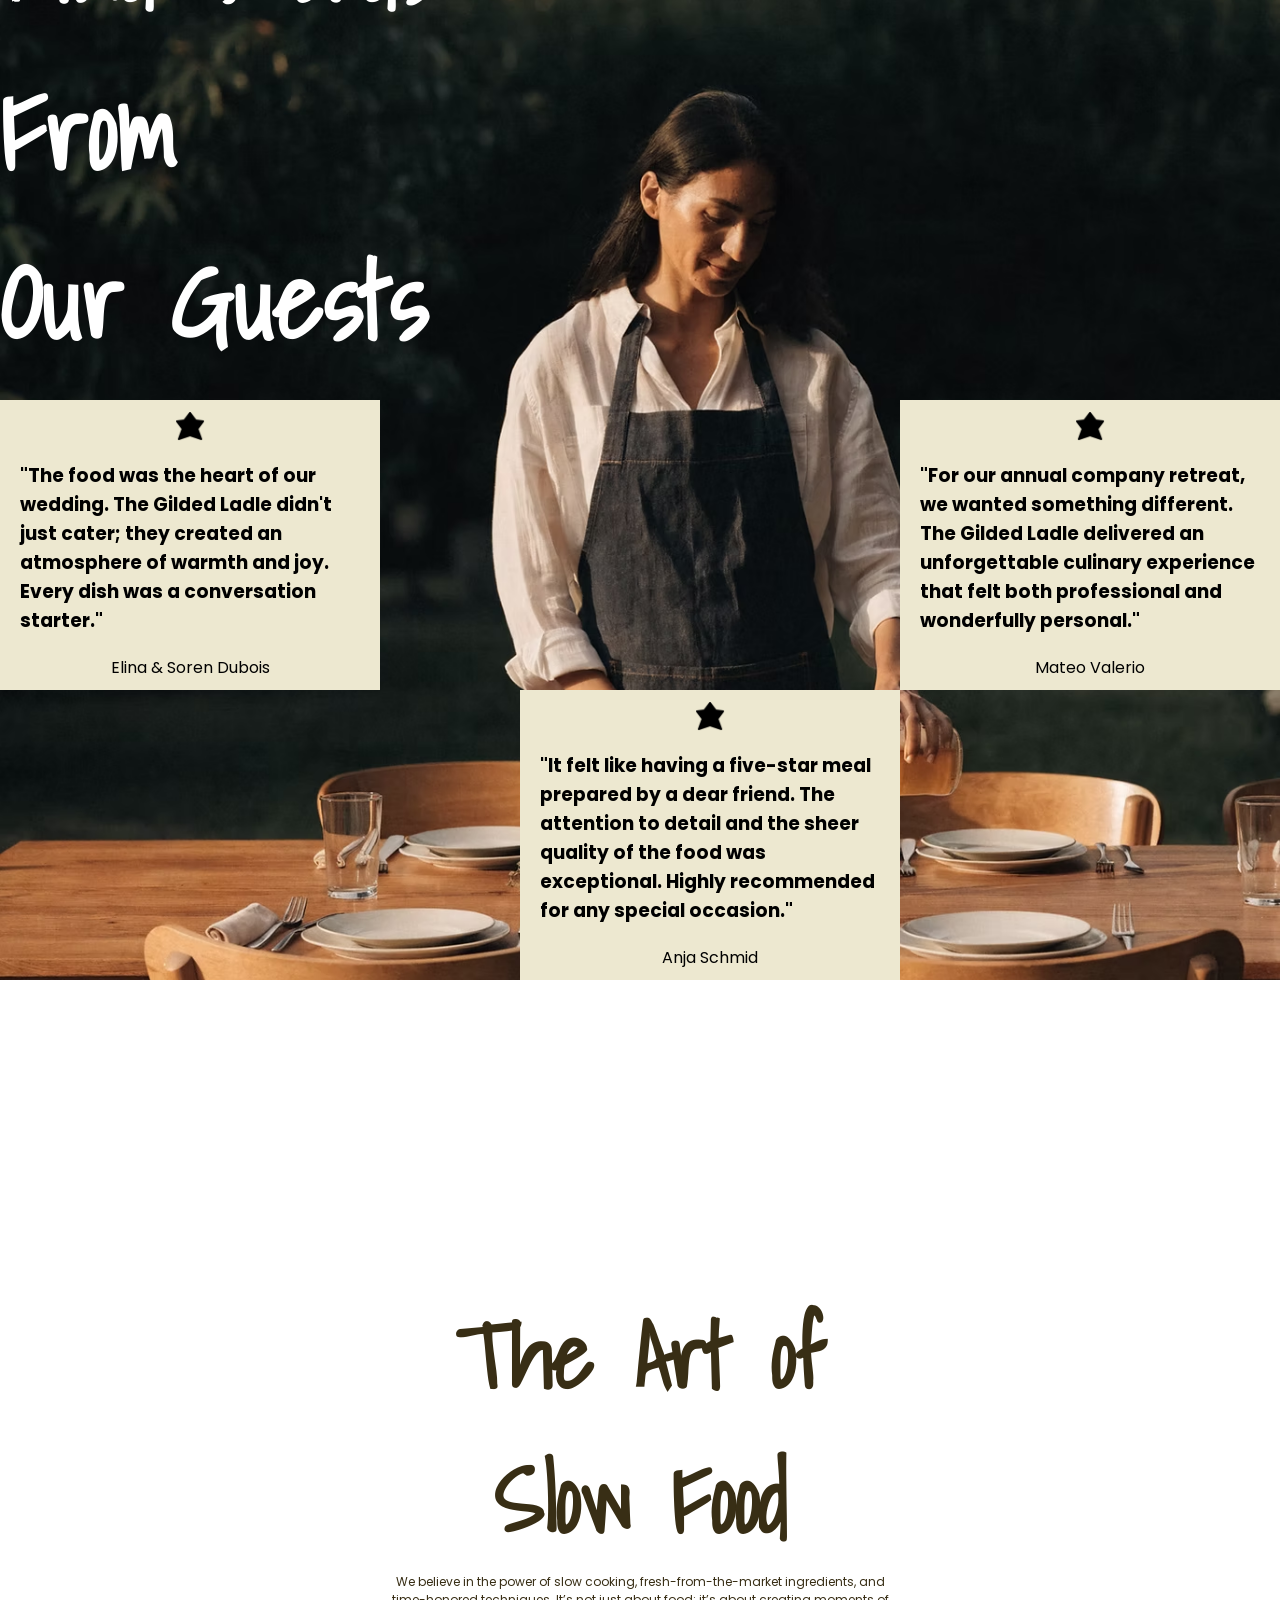
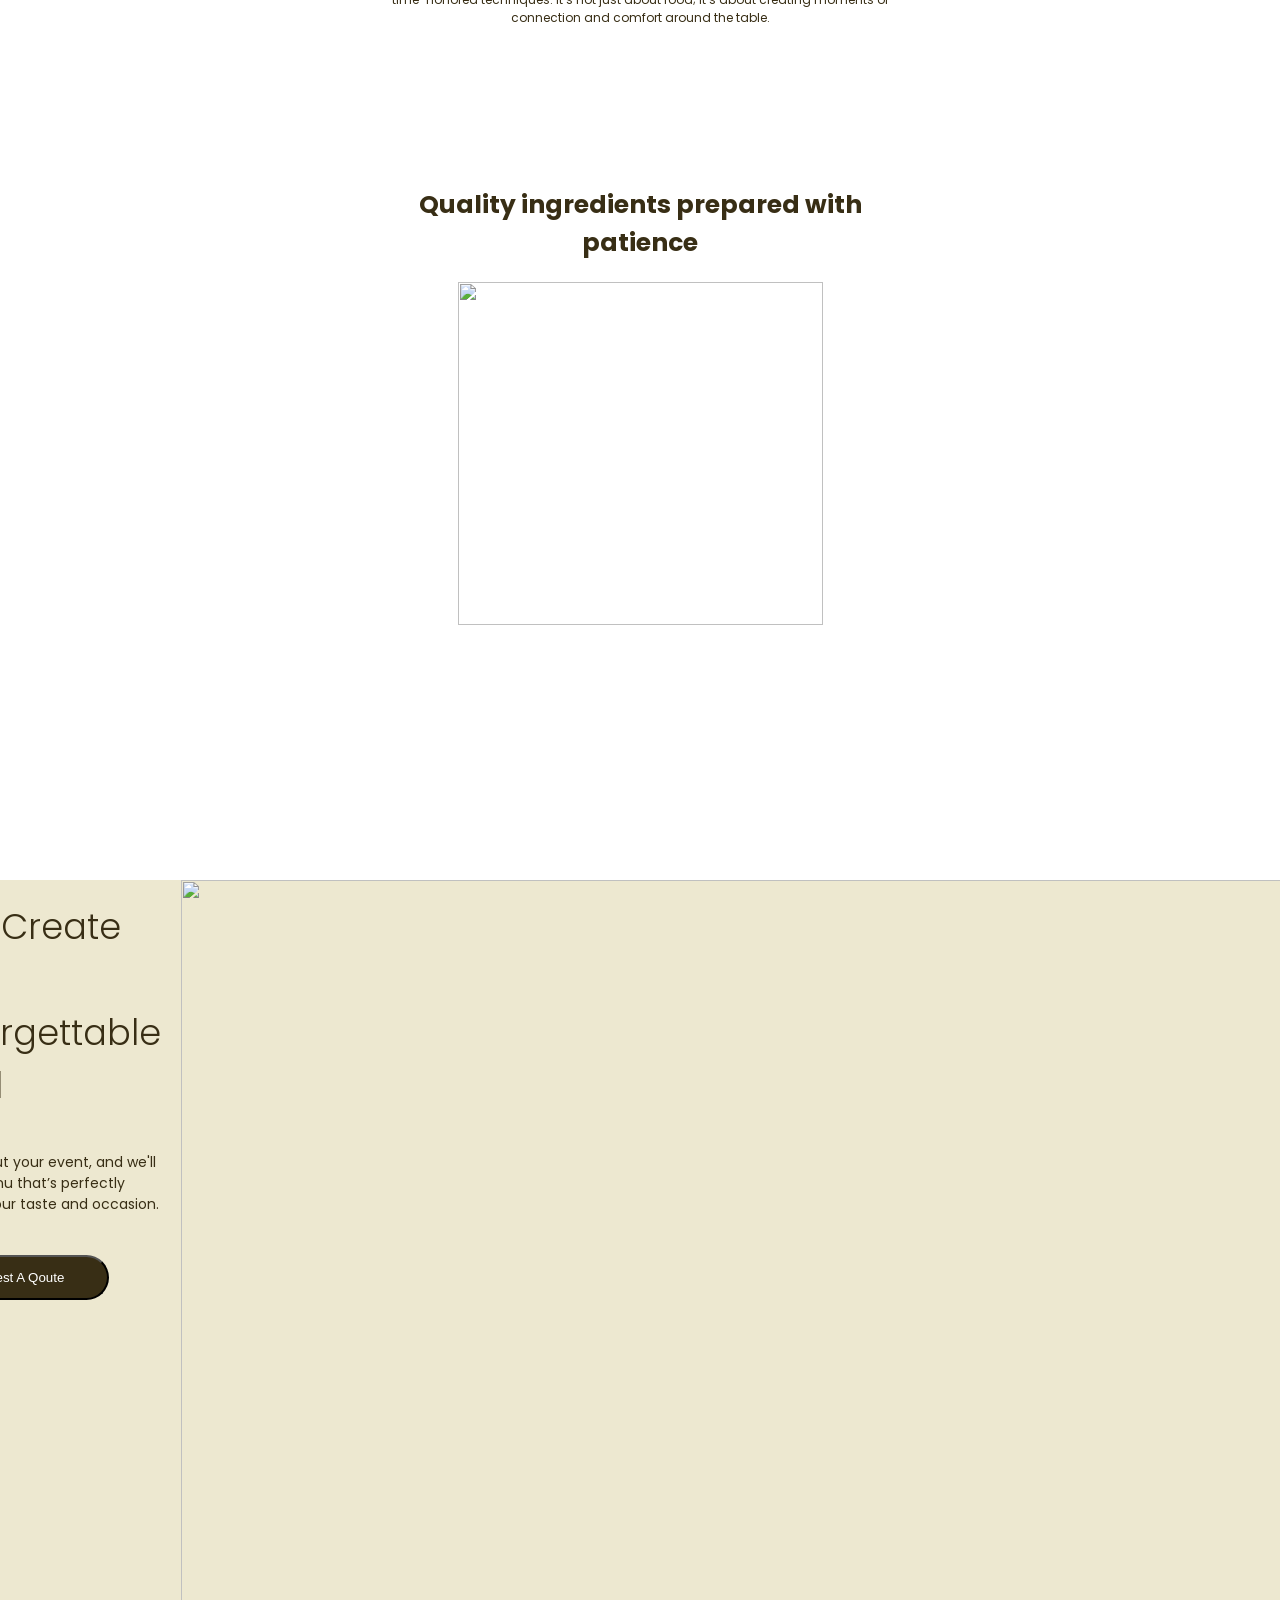
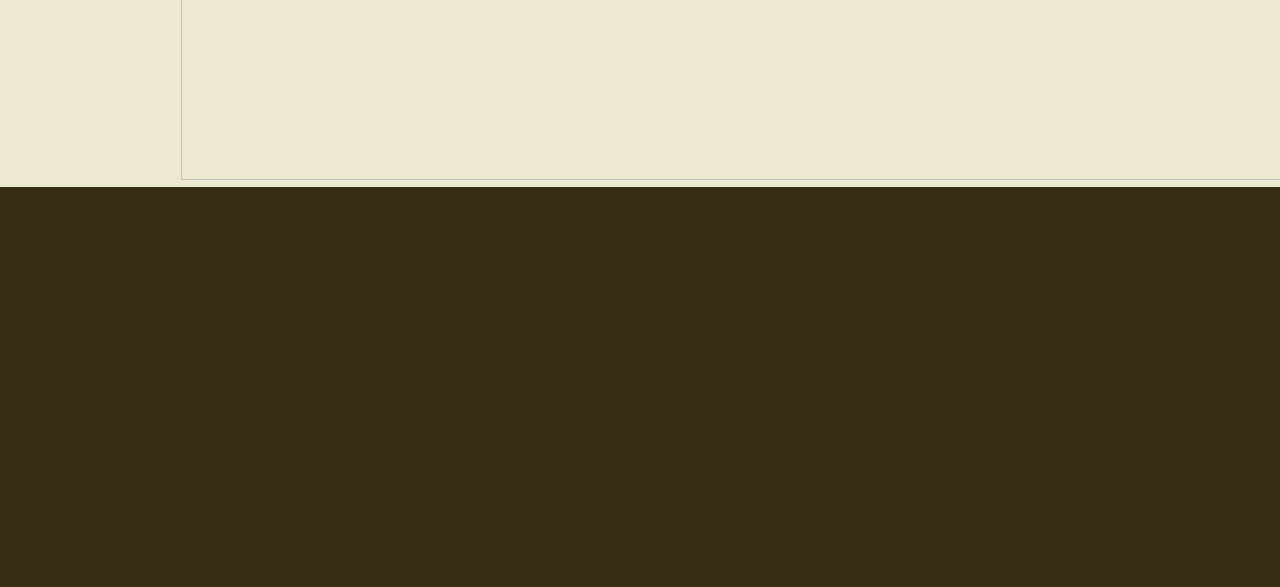
==== commit b19c91d9: "test" ====
--- a/index.html
+++ b/index.html
@@ -210,7 +210,36 @@
           />
         </div>
       </section>
+      <!-- Meal Pre Footer section -->
+      <section class="meal">
+        <div class="meal-left">
+          <h2>
+            Let's Create Your <br />
+            Unforgettable Meal
+          </h2>
+          <p>
+            Tell us about your event, and we'll craft a menu that’s perfectly
+            suited to your taste and occasion.
+          </p>
+          <button>Request A Qoute</button>
+        </div>
+        <div class="meal-right">
+          <img
+            alt=""
+            role="presentation"
+            data-ssr-src-done="true"
+            fetchpriority="high"
+            src="https://static.wixstatic.com/media/c837a6_bb9c8eed8294404784585bb6fb2c408f~mv2.png/v1/fill/w_847,h_837,al_c,q_90,usm_0.66_1.00_0.01,enc_avif,quality_auto/Catering_Gemini%203_1%20Flash%20(Nano%20Banana%202)_2026-05-20_10-38-09.png"
+            style="width: 1200px; height: 900px; object-fit: cover"
+          />
+        </div>
+      </section>
     </main>
-    <footer></footer>
+    <footer>
+      <div class="footer-logo"></div>
+      <div class="footer-company"></div>
+      <div class="footer-connected"></div>
+      <div class="footer-kitchen"></div>
+    </footer>
   </body>
 </html>
--- a/style.css
+++ b/style.css
@@ -449,3 +449,52 @@
   color: #382e15;
   font-size: 25px;
 }
+
+/* Pre Footer Meal  */
+
+.meal {
+  width: 100%;
+  min-height: 700px;
+  display: flex;
+  justify-content: center;
+  background-color: #ede8d0;
+}
+
+.meal-left {
+  display: flex;
+  flex-direction: column;
+  gap: 40px;
+  padding: 20px;
+}
+
+.meal-left h2 {
+  color: #382e15;
+  font-weight: 300;
+  font-size: 35px;
+}
+
+.meal-left p {
+  color: #382e15;
+  font-size: 14px;
+}
+
+.meal button {
+  width: 190px;
+  height: 45px;
+  background-color: #382e15;
+  color: #fff;
+  border-radius: 40px;
+  cursor: pointer;
+}
+
+.meal button:hover {
+  text-decoration: underline;
+}
+
+/* Footer */
+
+footer {
+  background-color: #382e15;
+  height: 400px;
+  width: 100%;
+}
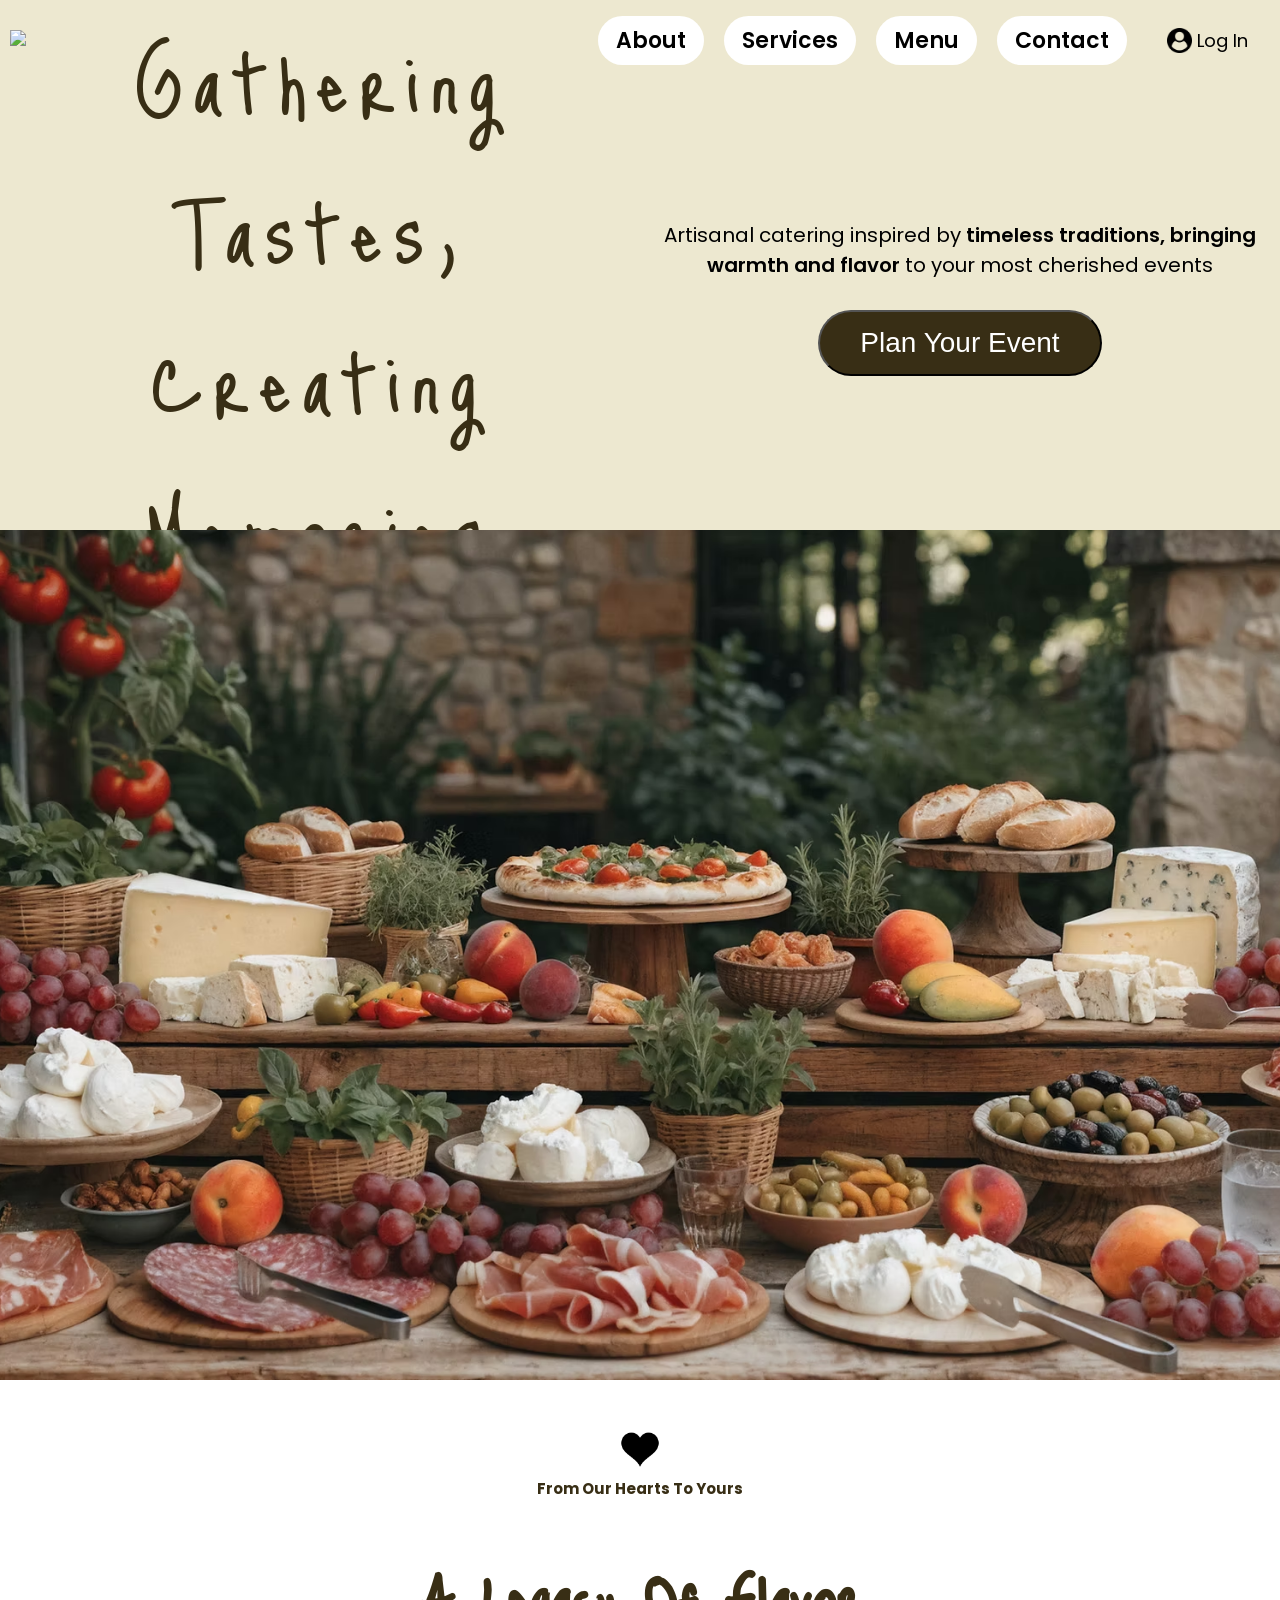
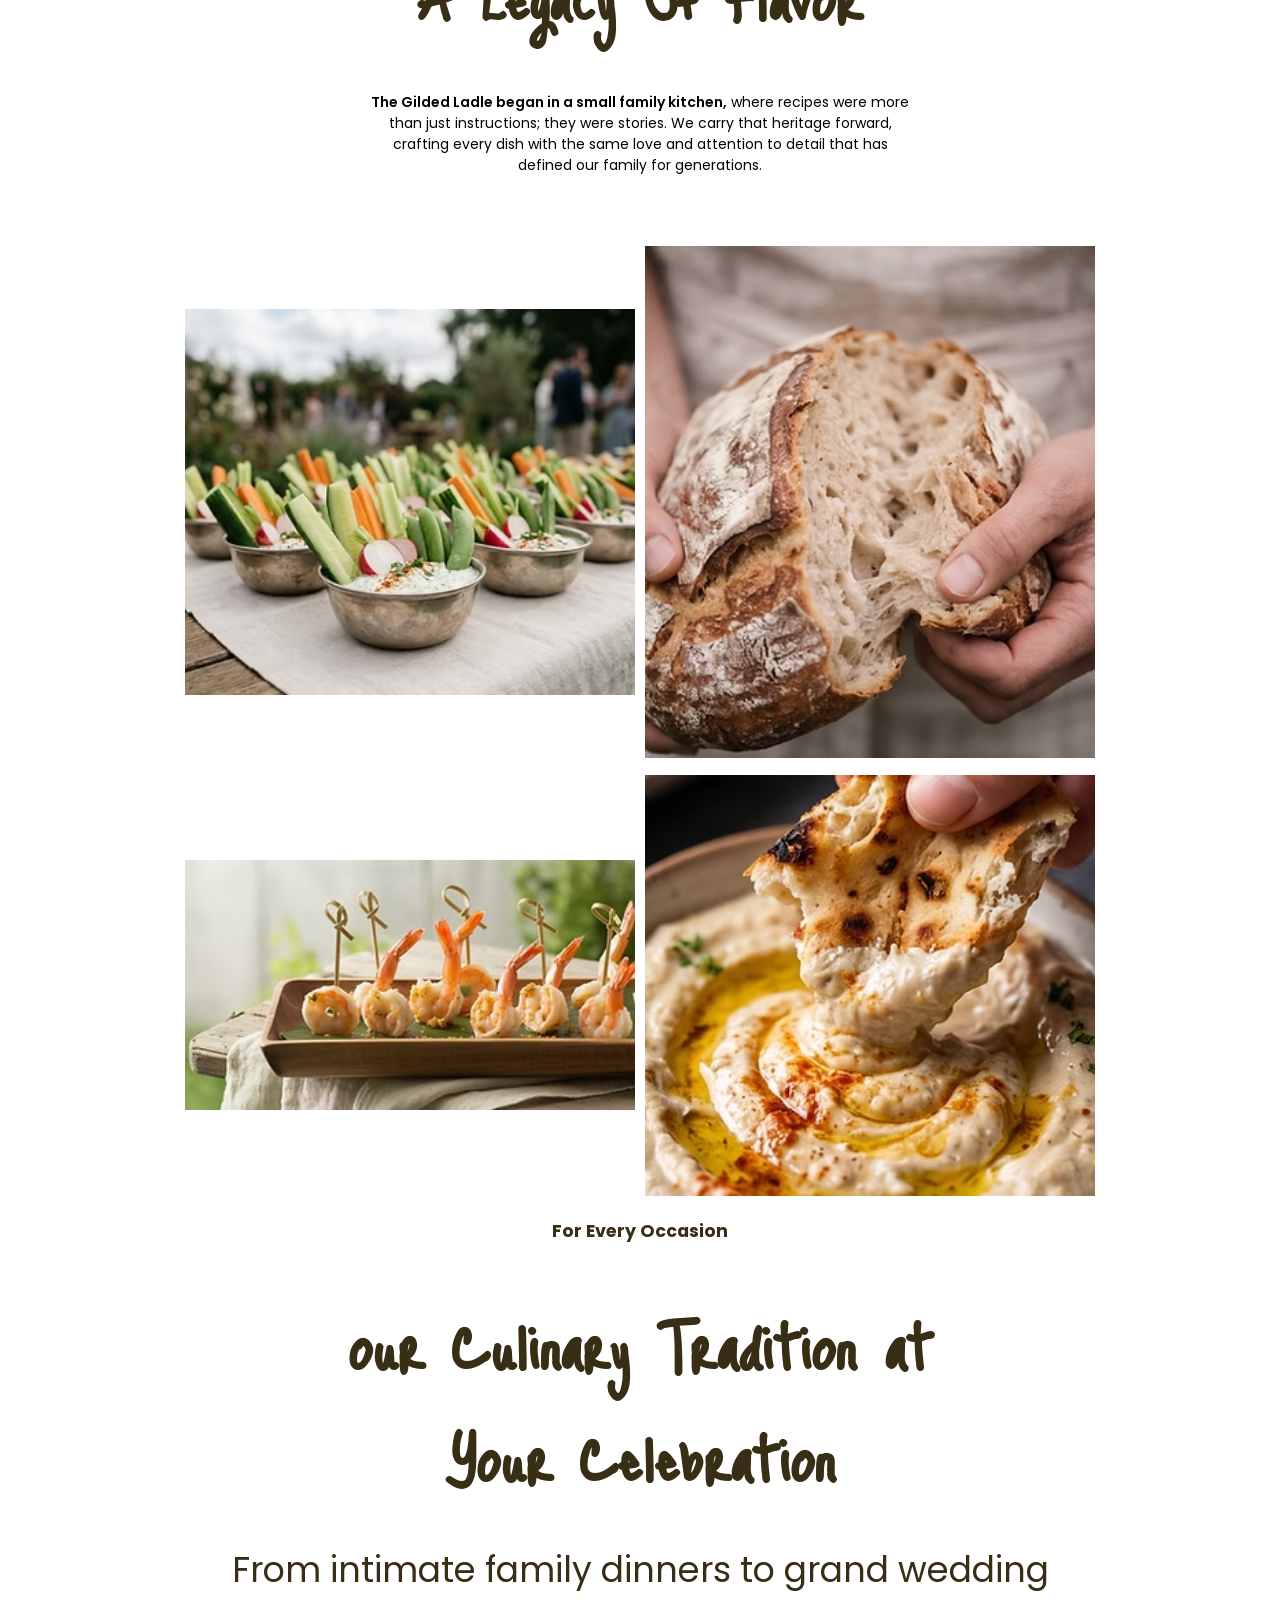
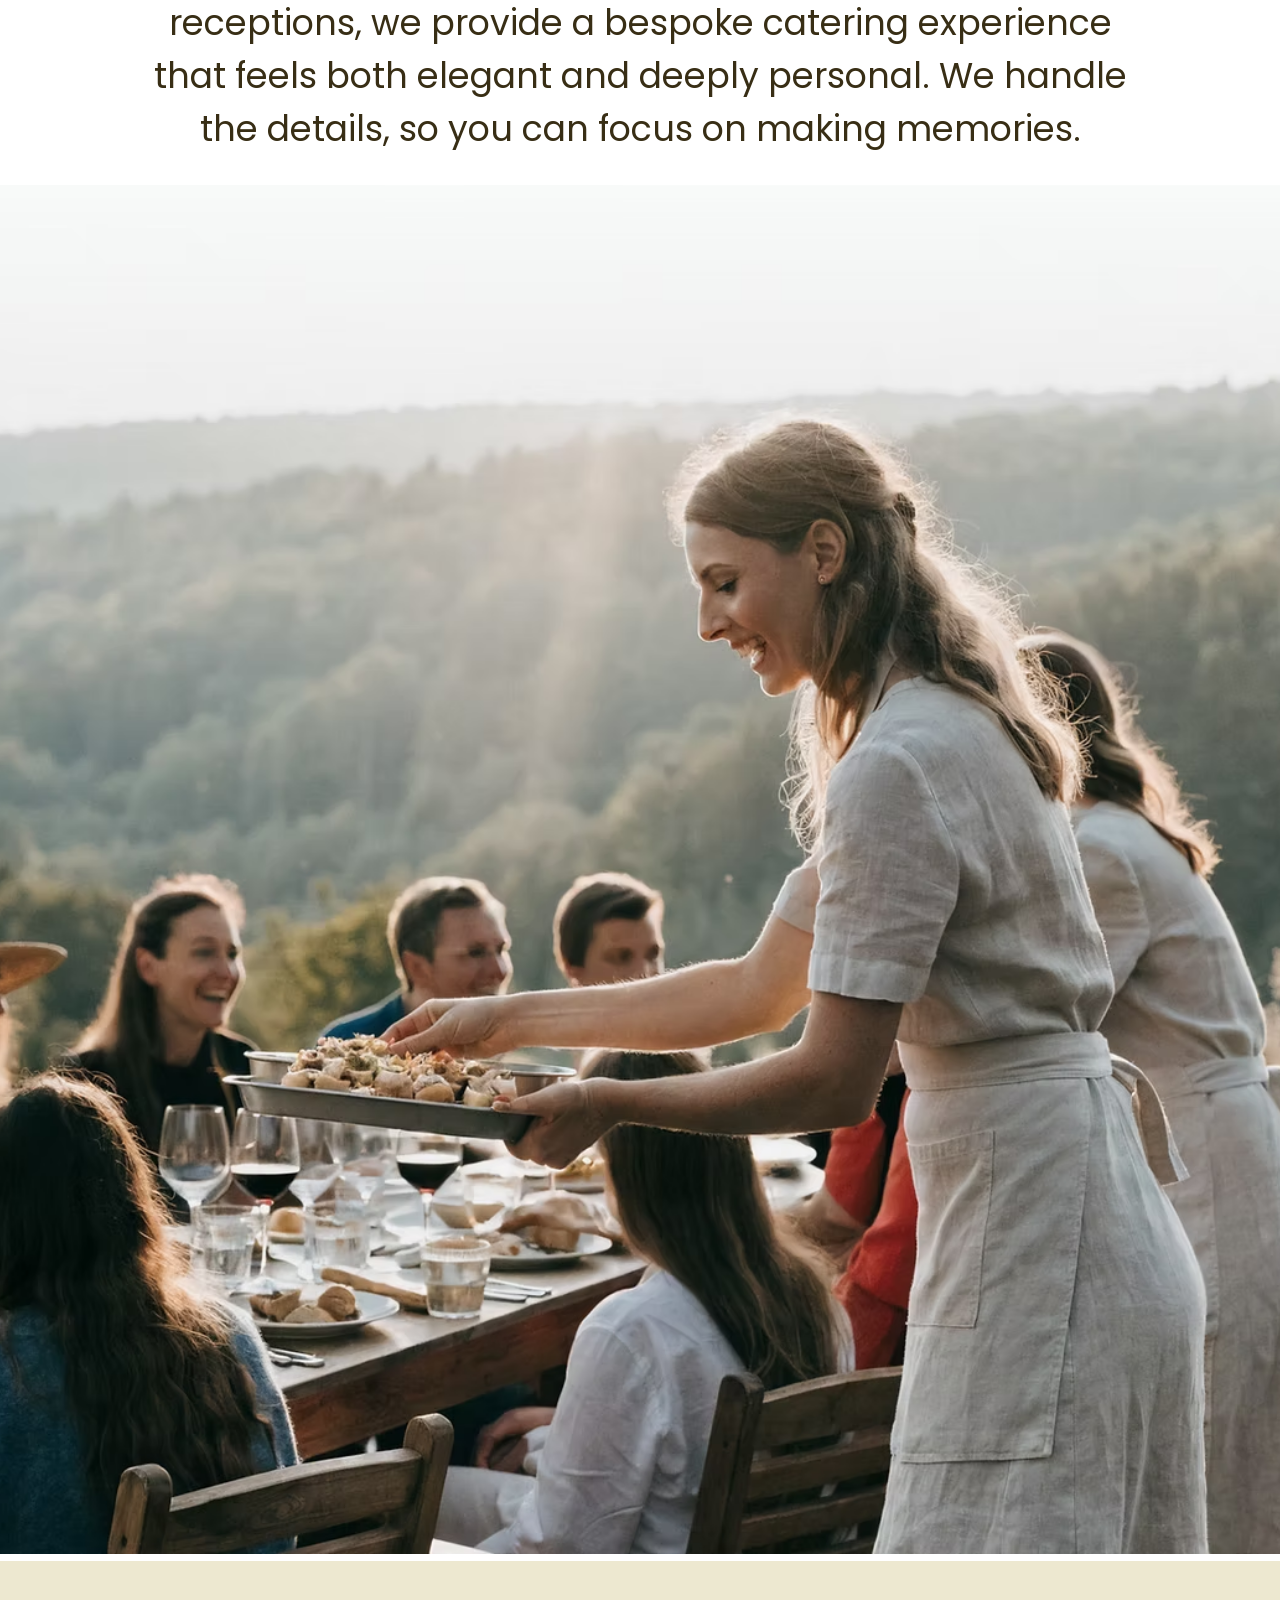
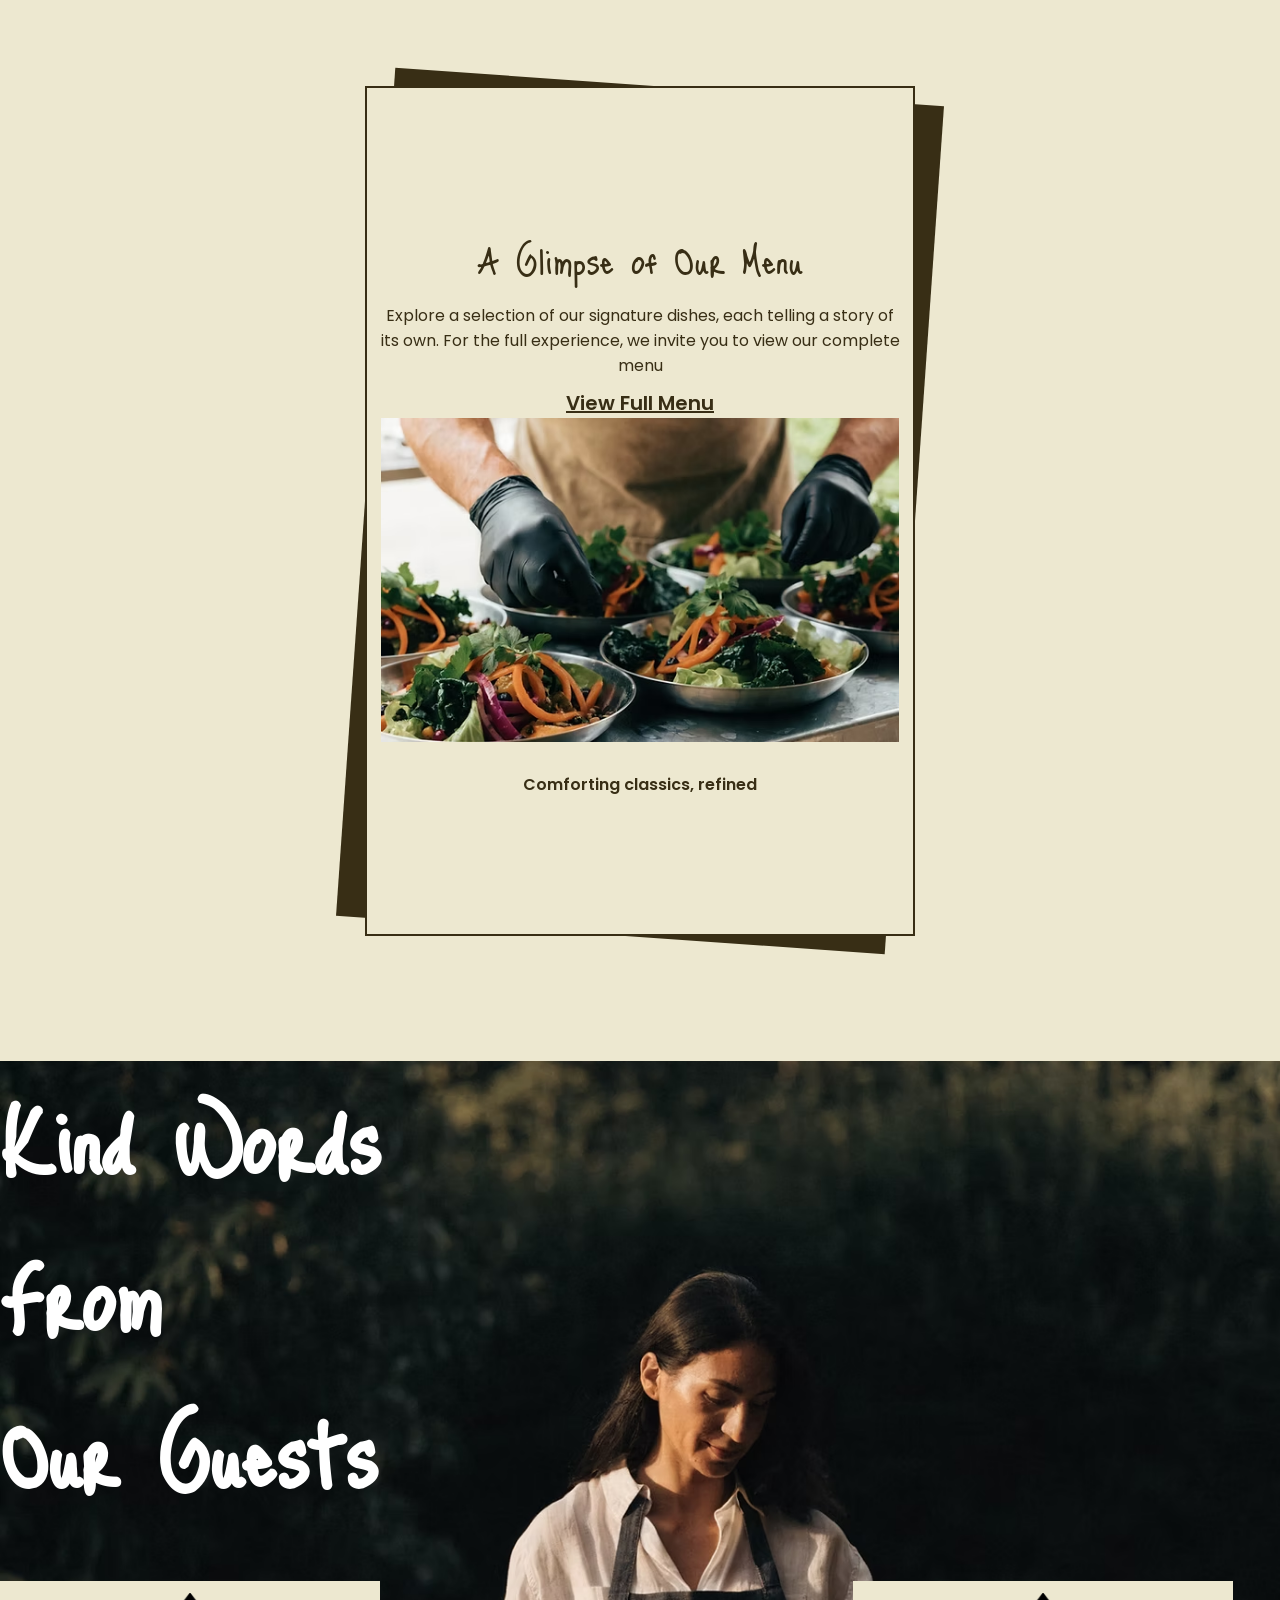
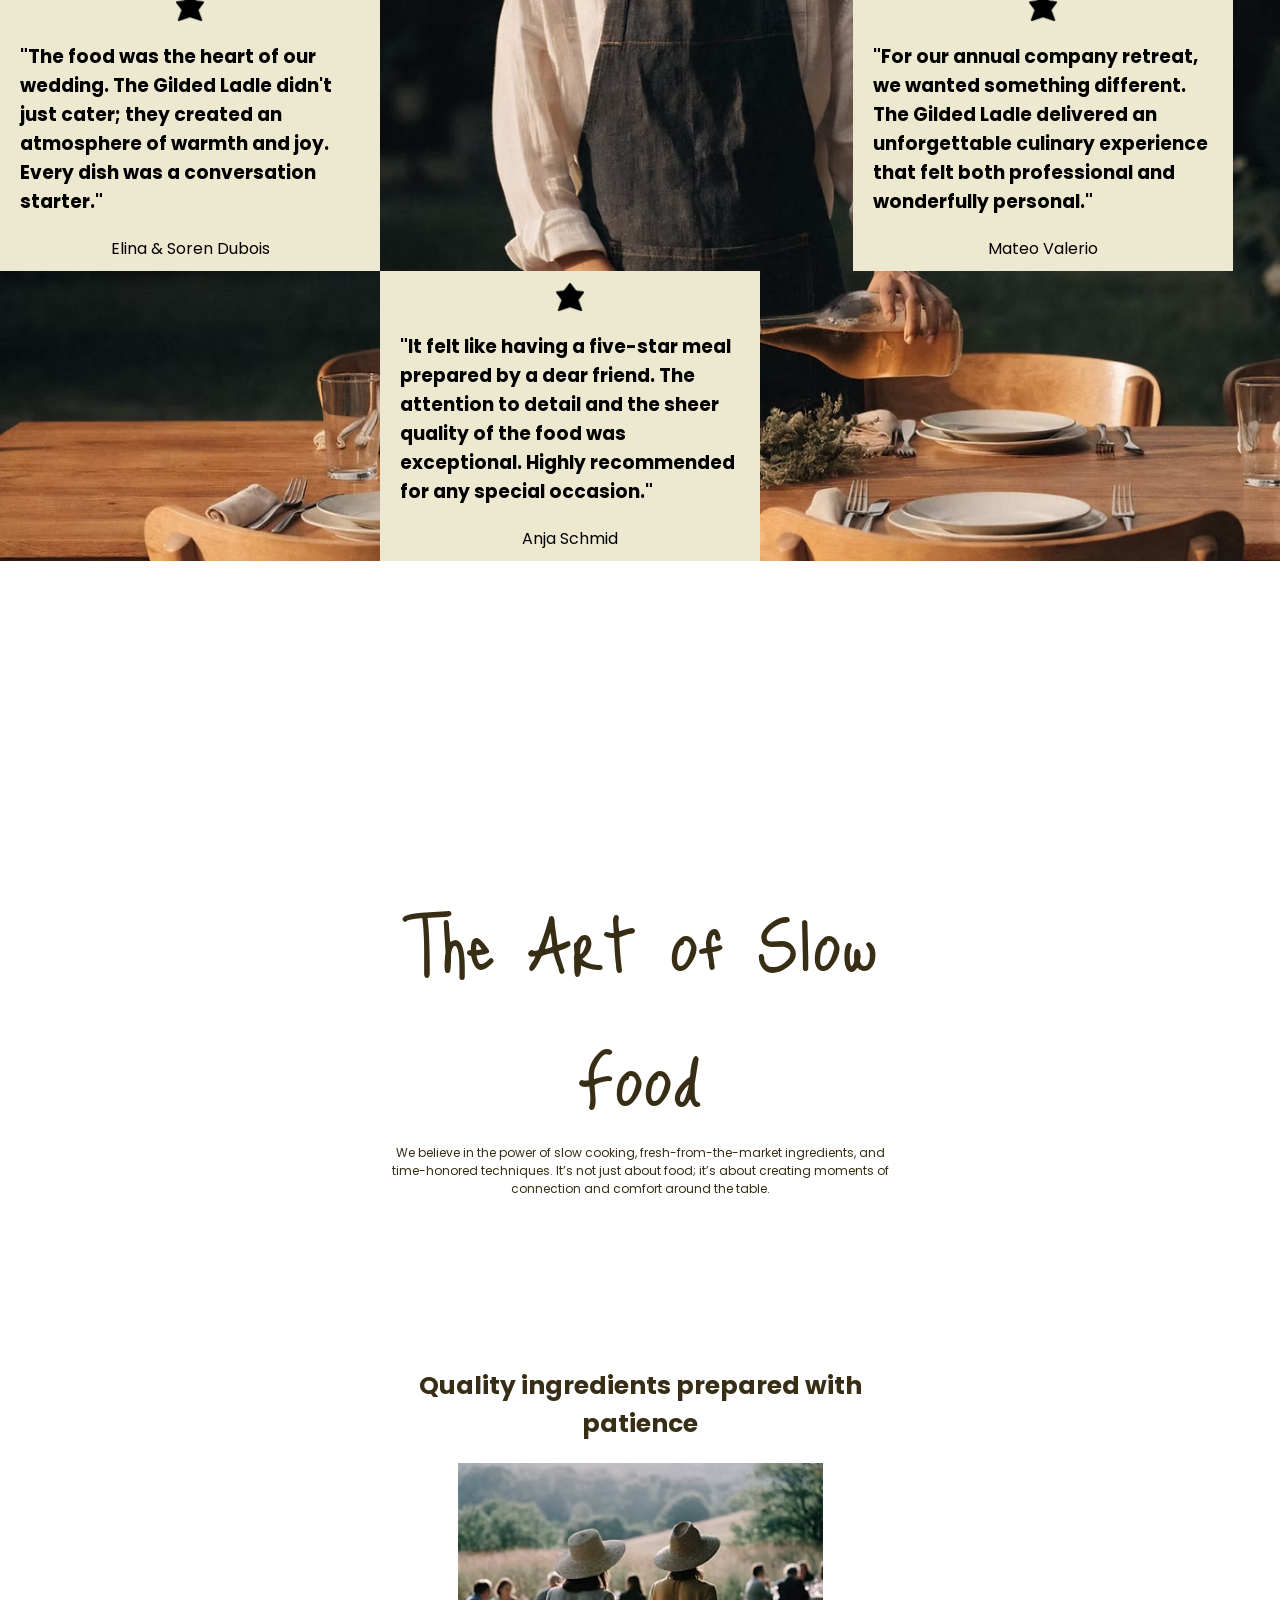
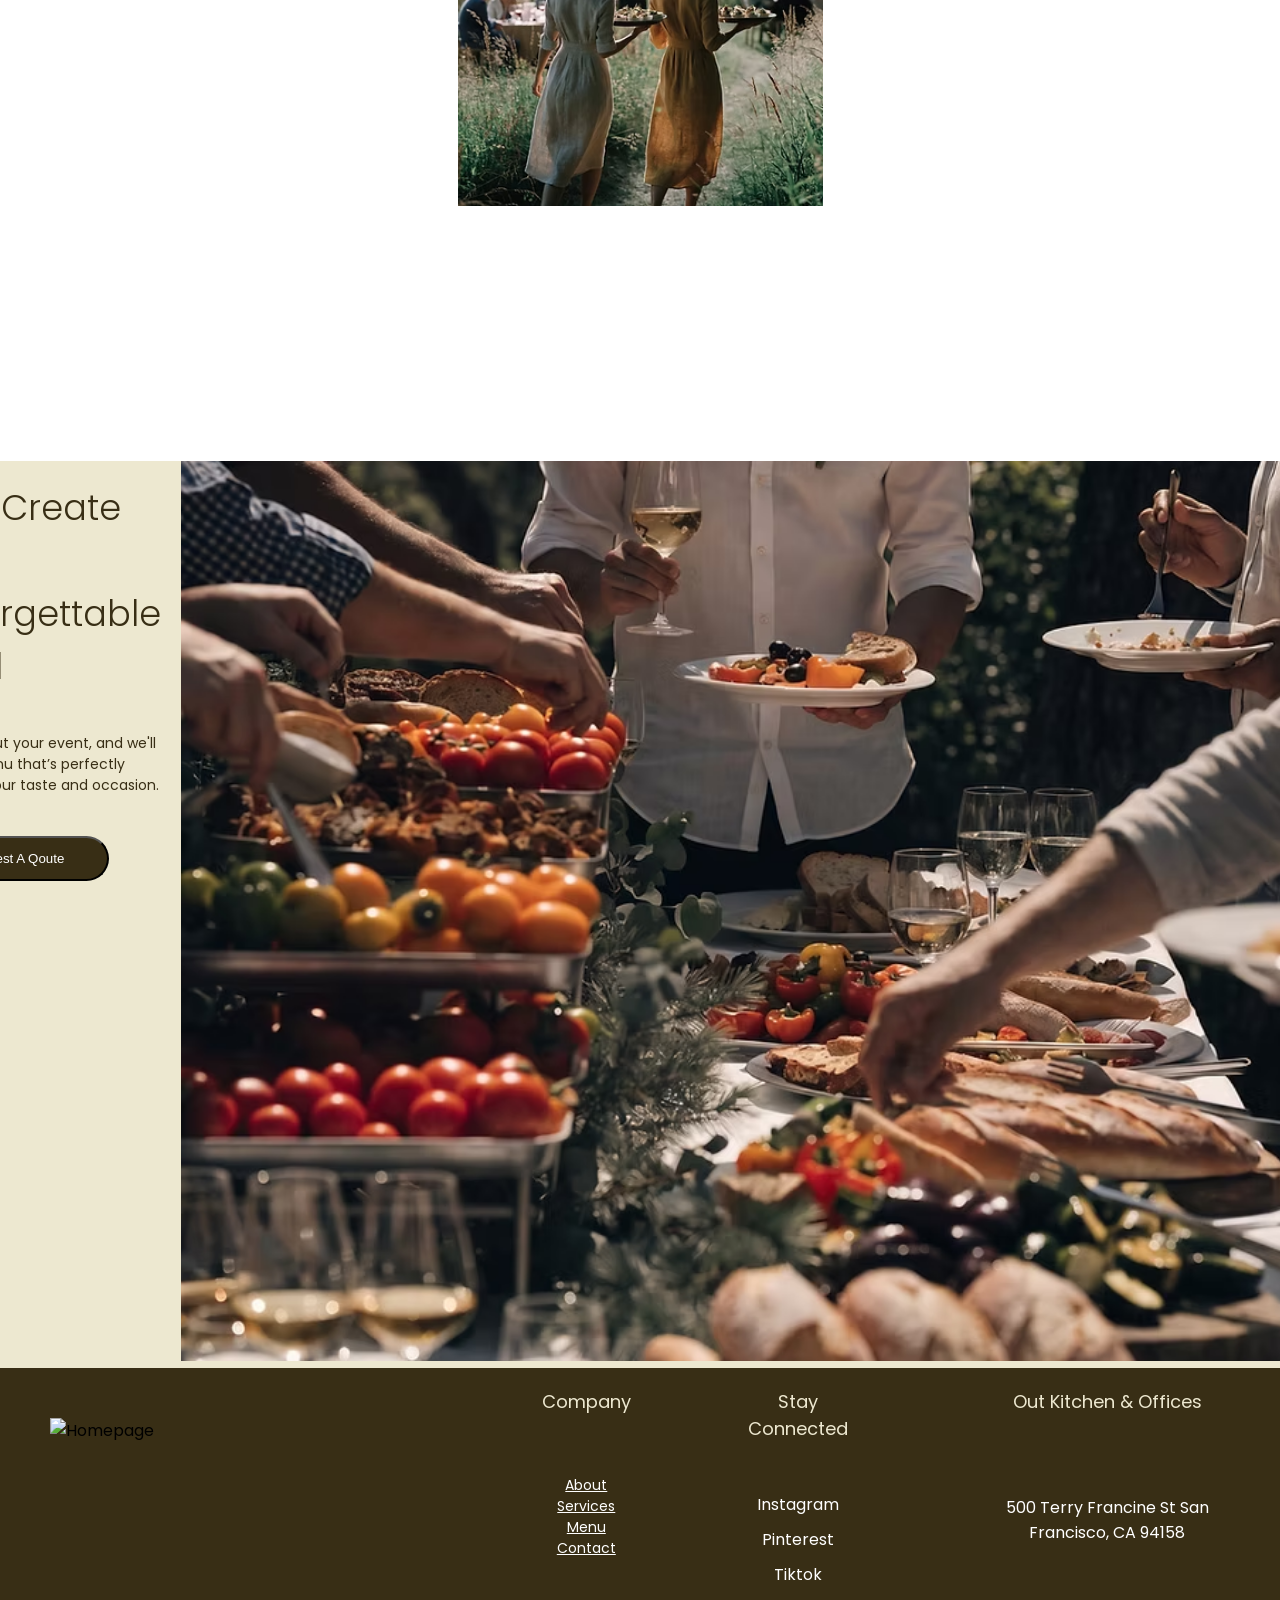
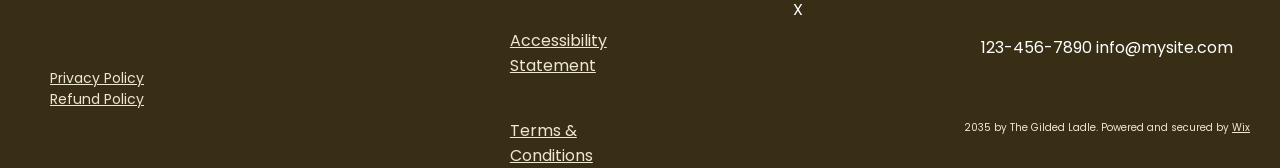
==== commit 2a15ba33: "update1" ====
--- a/index.html
+++ b/index.html
@@ -91,24 +91,16 @@
         </div>
         <div class="gallery-photo">
           <div>
-            <img
-              src="https://static.wixstatic.com/media/c837a6_384324c828a540c6abbb90be30697486~mv2.png/v1/fill/w_328,h_281,al_c,q_85,usm_0.66_1.00_0.01,enc_avif,quality_auto/Catering_Gemini%203_1%20Flash%20(Nano%20Banana%202)_2026-05-06_10-18-56%201.png"
-            />
-          </div>
-          <div>
-            <img
-              src="https://static.wixstatic.com/media/c837a6_018a41afda564a21869c9ddf106b1be5~mv2.png/v1/fill/w_328,h_373,al_c,q_85,usm_0.66_1.00_0.01,enc_avif,quality_auto/Catering_Gemini%203_1%20Flash%20(Nano%20Banana%202)_2026-05-13_10-20-02.png"
-            />
-          </div>
-          <div>
-            <img
-              src="https://static.wixstatic.com/media/c837a6_2e5d409d2fcf476db4d194ffb9705c59~mv2.png/v1/fill/w_328,h_182,al_c,q_85,usm_0.66_1.00_0.01,enc_avif,quality_auto/Catering_Ideogram%20V3_2026-05-06_10-25-07%201.png"
-            />
-          </div>
-          <div>
-            <img
-              src="https://static.wixstatic.com/media/c837a6_e0ab4f00e4b94d4eac6d458be2f57501~mv2.png/v1/fill/w_328,h_307,al_c,q_85,usm_0.66_1.00_0.01,enc_avif,quality_auto/Catering_Gemini%203_1%20Flash%20(Nano%20Banana%202)_2026-05-13_10-20-49.png"
-            />
+            <img src="images/mg.png" />
+          </div>
+          <div>
+            <img src="images/mg1.png" />
+          </div>
+          <div>
+            <img src="images/mg2.png" />
+          </div>
+          <div>
+            <img src="images/mg3.png" />
           </div>
         </div>
       </section>
@@ -129,9 +121,7 @@
           </p>
         </div>
         <div class="oc-photo">
-          <img
-            src="https://static.wixstatic.com/media/c837a6_dc76ecdd513e49bc88d13831666c741c~mv2.png/v1/fill/w_1372,h_1105,al_c,q_90,usm_0.66_1.00_0.01,enc_avif,quality_auto/Catering_Recraft%20V4_2026-05-06_13-30-35%201.png"
-          />
+          <img src="images/ocm.png" />
         </div>
       </section>
       <!-- Main Menu -->
@@ -145,9 +135,7 @@
             menu
           </p>
           <a href="#" class="menu-link">View Full Menu</a>
-          <img
-            src="https://static.wixstatic.com/media/c837a6_c9cc9427d64644e28fa9f0b4f3387813~mv2.png/v1/fill/w_446,h_279,al_c,q_85,usm_0.66_1.00_0.01,enc_avif,quality_auto/c837a6_c9cc9427d64644e28fa9f0b4f3387813~mv2.png"
-          />
+          <img src="images/mmenu.png" />
           <div class="m-footer">Comforting classics, refined</div>
         </div>
       </section>
@@ -205,7 +193,7 @@
             role="presentation"
             data-ssr-src-done="true"
             fetchpriority="high"
-            src="https://static.wixstatic.com/media/c837a6_ad780b57a3524e96bb549858f84e625c~mv2.png/v1/fill/w_328,h_309,al_c,q_85,usm_0.66_1.00_0.01,enc_avif,quality_auto/Catering_Recraft%20V4_2026-05-06_13-29-14%201.png"
+            src="images/2woman.png"
             style="width: 365px; height: 343px; object-fit: cover"
           />
         </div>
@@ -229,17 +217,73 @@
             role="presentation"
             data-ssr-src-done="true"
             fetchpriority="high"
-            src="https://static.wixstatic.com/media/c837a6_bb9c8eed8294404784585bb6fb2c408f~mv2.png/v1/fill/w_847,h_837,al_c,q_90,usm_0.66_1.00_0.01,enc_avif,quality_auto/Catering_Gemini%203_1%20Flash%20(Nano%20Banana%202)_2026-05-20_10-38-09.png"
+            src="images/mealright.png"
             style="width: 1200px; height: 900px; object-fit: cover"
           />
         </div>
       </section>
     </main>
     <footer>
-      <div class="footer-logo"></div>
-      <div class="footer-company"></div>
-      <div class="footer-connected"></div>
-      <div class="footer-kitchen"></div>
+      <div class="footer-logo">
+        <div class="f-logo">
+          <img
+            alt="Homepage"
+            data-ssr-src-done="true"
+            fetchpriority="high"
+            src="https://static.wixstatic.com/shapes/c837a6_bf5d57a81ebf4dd4bf6fada06ea67d62.svg"
+            style="
+              width: 116px;
+              height: 48px;
+              object-fit: contain;
+              object-position: center center;
+            "
+          />
+        </div>
+        <div class="policy">
+          <a href="">Privacy Policy</a>
+          <a href="">Refund Policy</a>
+        </div>
+      </div>
+      <div class="footer-company">
+        <div class="footer-p">
+          <p>Company</p>
+        </div>
+        <div class="company-links">
+          <a href="">About</a>
+          <a href="">Services</a>
+          <a href="">Menu</a>
+          <a href="">Contact</a>
+        </div>
+        <div class="statement">
+          <a href="">Accessibility Statement</a>
+        </div>
+        <div class="terms">
+          <a href="">Terms & Conditions</a>
+        </div>
+      </div>
+      <div class="footer-connected">
+        <div class="footer-p">
+          <p>Stay Connected</p>
+        </div>
+        <div class="social-links">
+          <a href="">Instagram</a>
+          <a href="">Pinterest</a>
+          <a href="">Tiktok</a>
+          <a href="">X</a>
+        </div>
+      </div>
+      <div class="footer-kitchen">
+        <div class="footer-p">
+          <p>Out Kitchen & Offices</p>
+        </div>
+        <div class="adress">
+          <p>500 Terry Francine St San Francisco, CA 94158</p>
+        </div>
+        <div class="mail">
+          <p>123-456-7890 info@mysite.com</p>
+        </div>
+        <p class="wix">2035 by The Gilded Ladle. Powered and secured by <a href="">Wix</a></p>
+      </div>
     </footer>
   </body>
 </html>
--- a/style.css
+++ b/style.css
@@ -1,6 +1,7 @@
 /* font family */
 @import url("https://fonts.googleapis.com/css2?family=Shadows+Into+Light&display=swap");
 @import url("https://fonts.googleapis.com/css2?family=Poppins:ital,wght@0,100;0,200;0,300;0,400;0,500;0,600;0,700;0,800;0,900;1,100;1,200;1,300;1,400;1,500;1,600;1,700;1,800;1,900&display=swap");
+@import url("https://fonts.googleapis.com/css2?family=Just+Me+Again+Down+Here&family=Poppins:ital,wght@0,100;0,200;0,300;0,400;0,500;0,600;0,700;0,800;0,900;1,100;1,200;1,300;1,400;1,500;1,600;1,700;1,800;1,900&display=swap");
 
 * {
   margin: 0;
@@ -110,7 +111,8 @@
 }
 
 .hero-title {
-  font-family: "Shadows Into Light", cursive;
+  font-family: "Just Me Again Down Here", cursive;
+  font-weight: 400;
   text-align: center;
   font-size: 100px;
   letter-spacing: 10px;
@@ -211,7 +213,8 @@
 .g-title {
   color: #382e15;
   font-size: 50px;
-  font-family: "Shadows Into Light", cursive;
+  font-family: "Just Me Again Down Here", cursive;
+  font-weight: 400;
 }
 
 .g-par {
@@ -261,7 +264,8 @@
 .oc-title {
   color: #382e15;
   font-size: 50px;
-  font-family: "Shadows Into Light", cursive;
+  font-family: "Just Me Again Down Here", cursive;
+  font-weight: 400;
   text-align: center;
   width: 600px;
 }
@@ -316,7 +320,8 @@
 .m-title {
   color: #382e15;
   font-size: 45px;
-  font-family: "Shadows Into Light", cursive;
+  font-family: "Just Me Again Down Here", cursive;
+  font-weight: 400;
   text-align: center;
 }
 
@@ -354,13 +359,14 @@
   background-position: center;
   background-repeat: no-repeat;
   display: grid;
-  grid-template-columns: repeat(1, 1fr);
+  grid-template-columns: repeat(2, 380px);
   grid-template-rows: repeat(1, 1fr);
 }
 
 .guest-title {
   color: #fff;
-  font-family: "Shadows Into Light", cursive;
+  font-family: "Just Me Again Down Here", cursive;
+  font-weight: 400;
   font-size: 70px;
   width: 713;
   height: 166;
@@ -398,7 +404,7 @@
 }
 
 .star3 {
-  grid-row: 2;
+  grid-row: -1;
   grid-column: 5;
 }
 
@@ -425,7 +431,8 @@
 
 .art-title {
   color: #382e15;
-  font-family: "Shadows Into Light", cursive;
+  font-family: "Just Me Again Down Here", cursive;
+  font-weight: 400;
   font-size: 90px;
 }
 
@@ -497,4 +504,105 @@
   background-color: #382e15;
   height: 400px;
   width: 100%;
-}+  display: flex;
+  justify-content: space-between;
+  gap: 60px;
+}
+
+.footer-logo {
+  display: flex;
+  flex-direction: column;
+  width: 550px;
+  height: auto;
+}
+
+.f-logo {
+  padding: 50px;
+  height: 250px;
+}
+
+.policy {
+  display: flex;
+  flex-direction: column;
+  padding: 50px;
+}
+
+.policy a {
+  text-decoration: underline;
+  color: #ede8d0;
+  font-size: 14px;
+}
+
+.footer-company {
+  display: flex;
+  flex-direction: column;
+  gap: 40px;
+}
+
+.footer-p {
+  color: #ede8d0;
+  padding: 20px;
+  font-size: 18px;
+  text-align: center;
+}
+
+.company-links {
+  display: flex;
+  flex-direction: column;
+  height: 150px;
+  text-align: center;
+}
+
+.company-links a {
+  color: #fff;
+  font-size: 14px;
+}
+
+.statement a {
+  color: #ede8d0;
+}
+
+.terms a {
+  color: #ede8d0;
+}
+
+.social-links {
+  display: flex;
+  flex-direction: column;
+  gap: 10px;
+  align-items: center;
+  margin: 30px;
+}
+
+.social-links a {
+  color: #fff;
+  text-decoration: none;
+}
+
+.footer-kitchen {
+  display: flex;
+  flex-direction: column;
+  gap: 30px;
+}
+
+.adress {
+  color: #fff;
+  margin: 30px;
+  text-align: center;
+}
+
+.mail {
+  color: #fff;
+  margin: 30px;
+  text-align: center;
+}
+
+.wix {
+  color: #ede8d0;
+  font-size: 10px;
+  text-align: center;
+}
+
+.wix a {
+  color: #ede8d0;
+}
